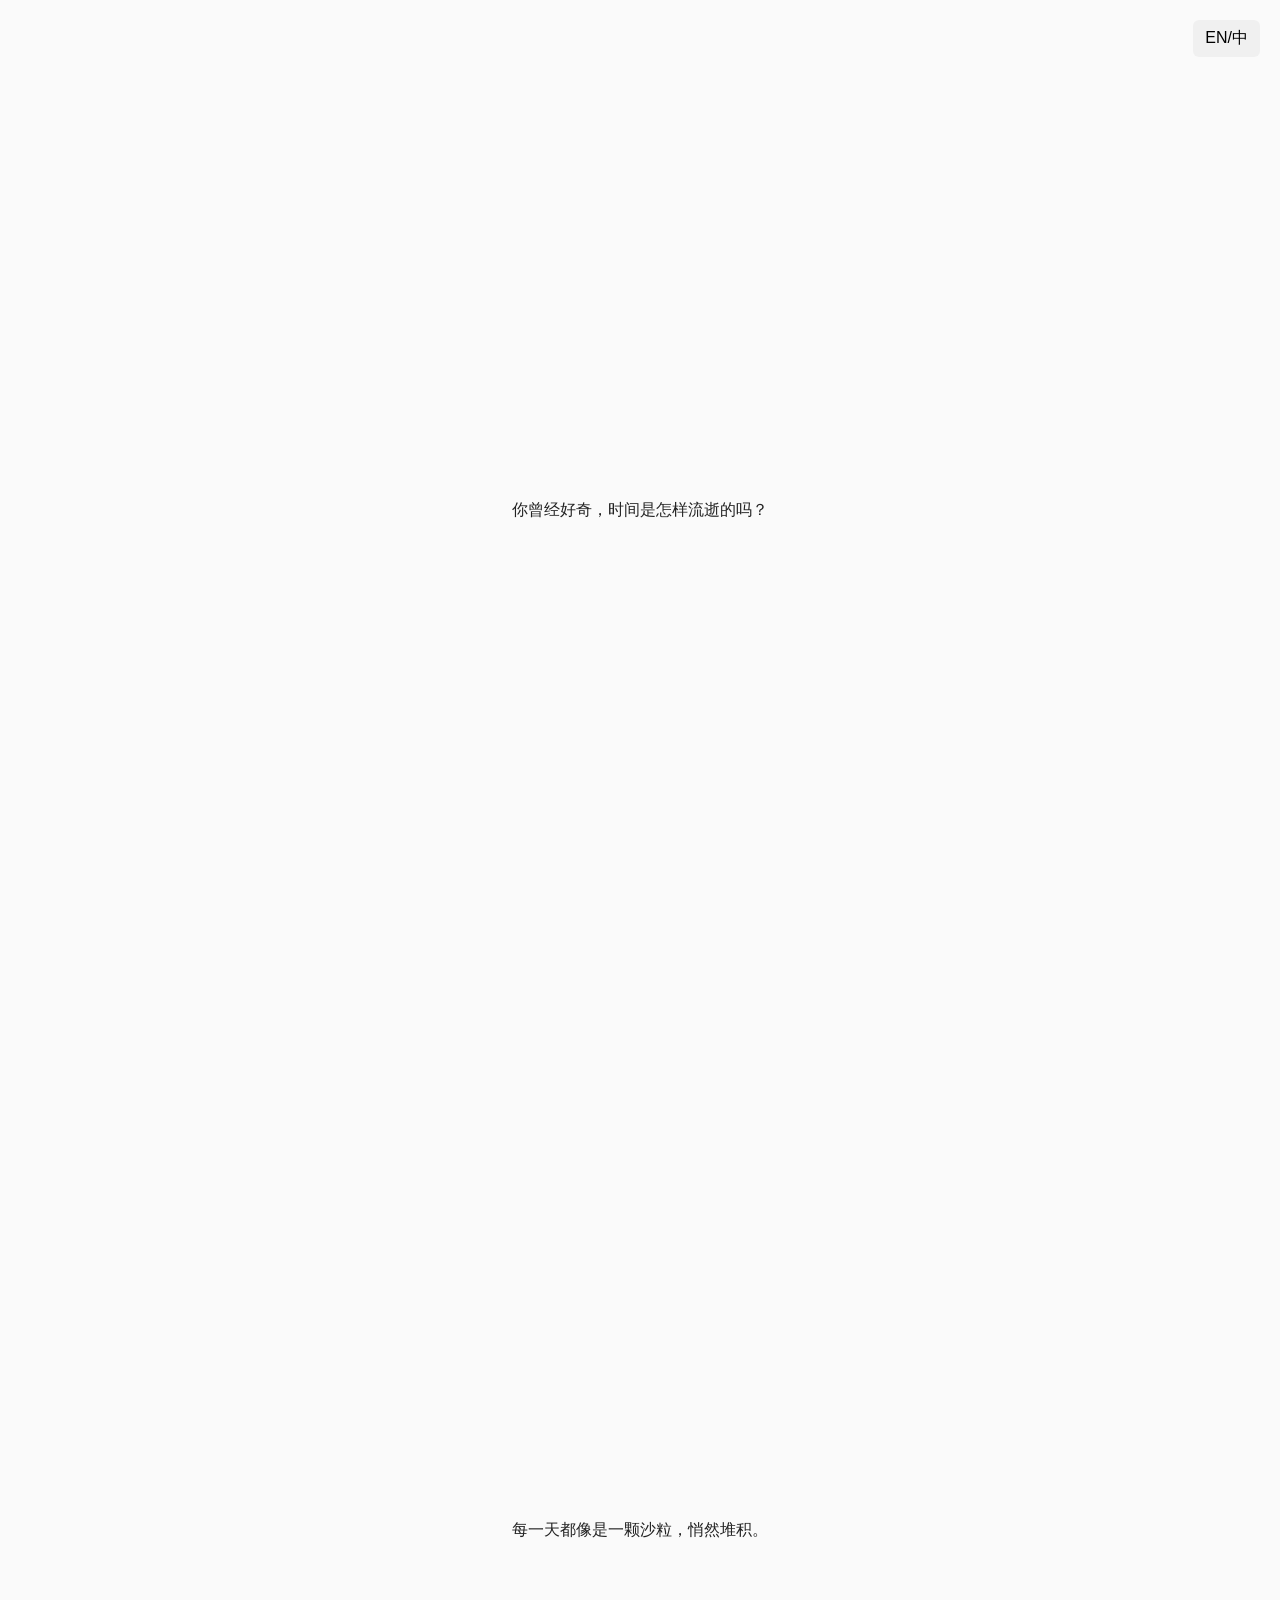
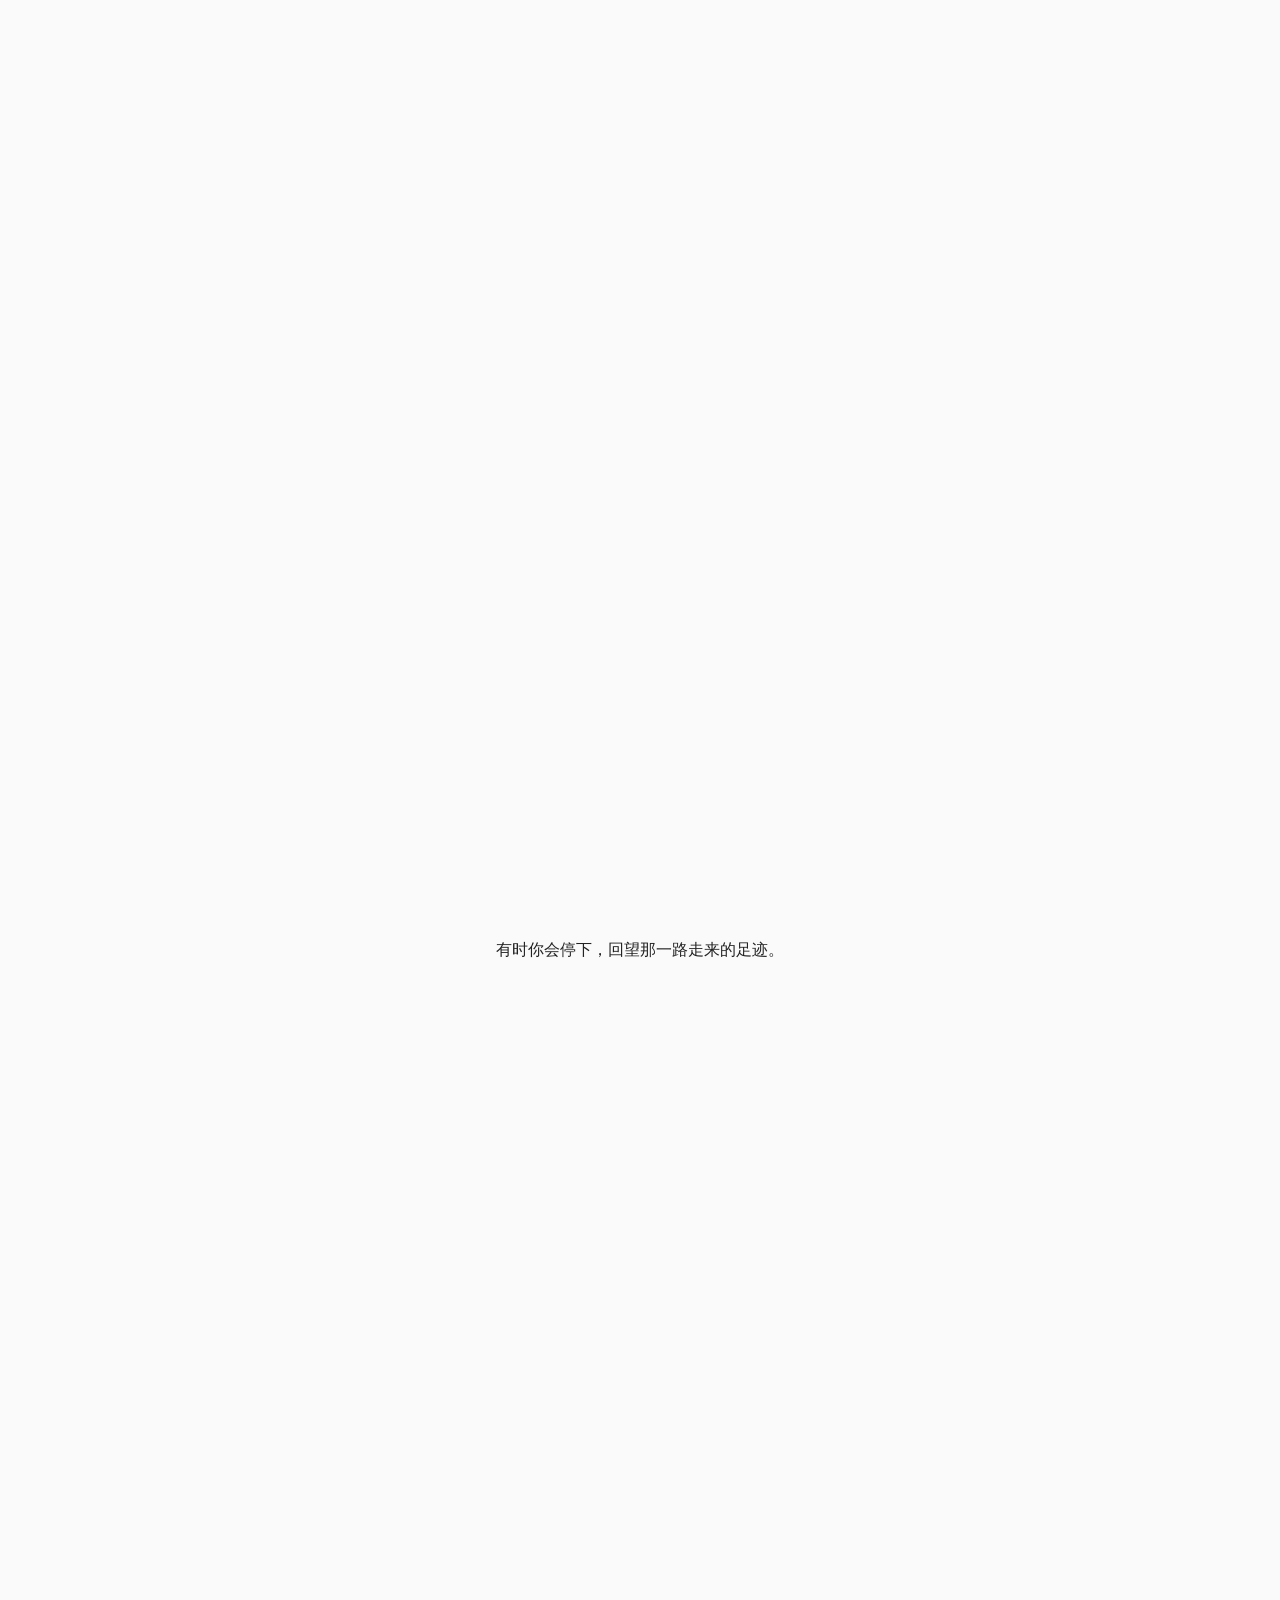
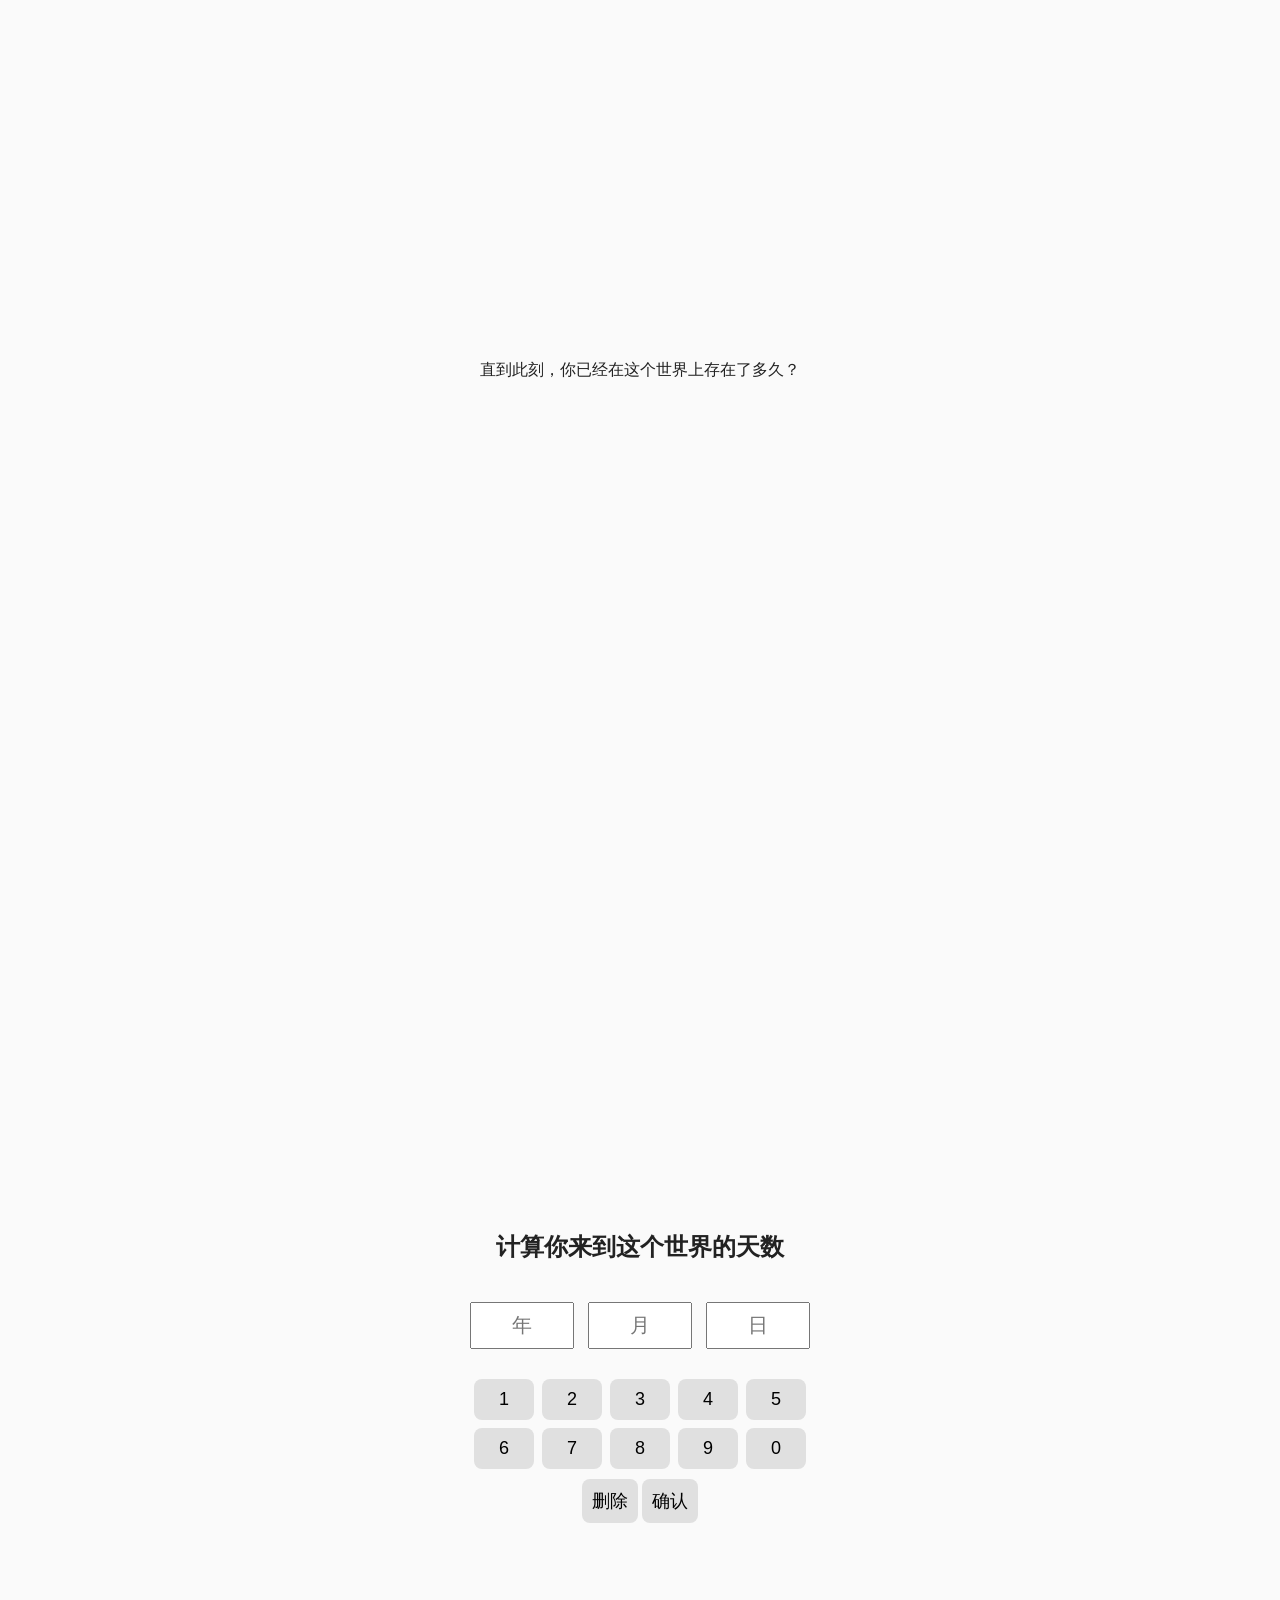
==== index.html @ 016ffc47 "Add files via upload" ====
<!DOCTYPE html>
<html lang="zh-CN">
<head>
  <meta charset="UTF-8" />
  <meta name="viewport" content="width=device-width, initial-scale=1.0" />
  <title>时间旅程</title>
  <link rel="stylesheet" href="style.css" />
</head>
<body>
    <section class="text-section" id="section1">
      你曾经好奇，时间是怎样流逝的吗？
    </section>
    <section class="text-section" id="section2">
      每一天都像是一颗沙粒，悄然堆积。
    </section>
    <section class="text-section" id="section3">
      有时你会停下，回望那一路走来的足迹。
    </section>
    <section class="text-section" id="section4">
      直到此刻，你已经在这个世界上存在了多久？
    </section>


  <!-- 天数计算器 -->
  <section class="calculator-section">
    <h2 id="calc-title">计算你来到这个世界的天数</h2>
    <div class="date-inputs">
      <input id="year" type="text" placeholder="年" readonly />
      <input id="month" type="text" placeholder="月" readonly />
      <input id="day" type="text" placeholder="日" readonly />
    </div>
    <div class="buttons">
      <div class="num-buttons">
        <button class="num">1</button>
        <button class="num">2</button>
        <button class="num">3</button>
        <button class="num">4</button>
        <button class="num">5</button>
        <button class="num">6</button>
        <button class="num">7</button>
        <button class="num">8</button>
        <button class="num">9</button>
        <button class="num">0</button>
      </div>
          <button id="delete">删除</button>
          <button id="confirm">确认</button>
        </div>
        <div id="result-container">
          <p id="result"></p>
        </div>
      </section>
  <button id="lang-switch">EN/中</button>

  <script src="script.js"></script>
</body>
</html>
---- style.css ----
body {
  font-family: "Helvetica Neue", sans-serif;
  margin: 0;
  background: #fafafa;
  color: #222;
  overflow-x: hidden;
}

section {
  min-height: 100vh;
  display: flex;
  justify-content: center;
  align-items: center;
  text-align: center;
  padding: 60px;
  flex-direction: column;
}

/* --- 滚动文字动画 --- */
.text-section {
  opacity: 0;
  transform: translateY(40px);
  transition: opacity 1.2s ease, transform 1.2s ease;
}

.text-section.visible {
  opacity: 1;
  transform: translateY(0);
}

/* --- 计算器样式 --- */
.calculator-section {
  flex-direction: column;
  gap: 20px;
  transition: opacity 1s ease, transform 1s ease;
}

.date-inputs input {
  width: 80px;
  text-align: center;
  font-size: 20px;
  padding: 10px;
  margin: 0 5px;
}

.num-buttons {
  display: grid;
  grid-template-columns: repeat(5, 60px);
  gap: 8px;
  justify-content: center;
  margin: 10px 0;
}

button {
  padding: 10px;
  font-size: 18px;
  border: none;
  border-radius: 8px;
  background-color: #e0e0e0;
  cursor: pointer;
  transition: background 0.2s, transform 0.2s;
}

button:hover {
  background-color: #ccc;
  transform: scale(1.05);
}

/* --- 结果显示 --- */
#result-container {
  opacity: 0;
  transition: opacity 1.2s ease;
}

#result {
  margin-top: 20px;
  font-size: 26px;
  color: #333;
}

/* --- 淡出动画 --- */
.fade-out {
  opacity: 0;
  transform: scale(0.95);
  transition: opacity 0.8s ease, transform 0.8s ease;
}

#lang-switch {
  position: fixed;
  top: 20px;
  right: 20px;
  padding: 8px 12px;
  font-size: 16px;
  cursor: pointer;
  border-radius: 6px;
  border: none;
  background-color: #f0f0f0;
}
#lang-switch:hover {
  background-color: #ddd;
}
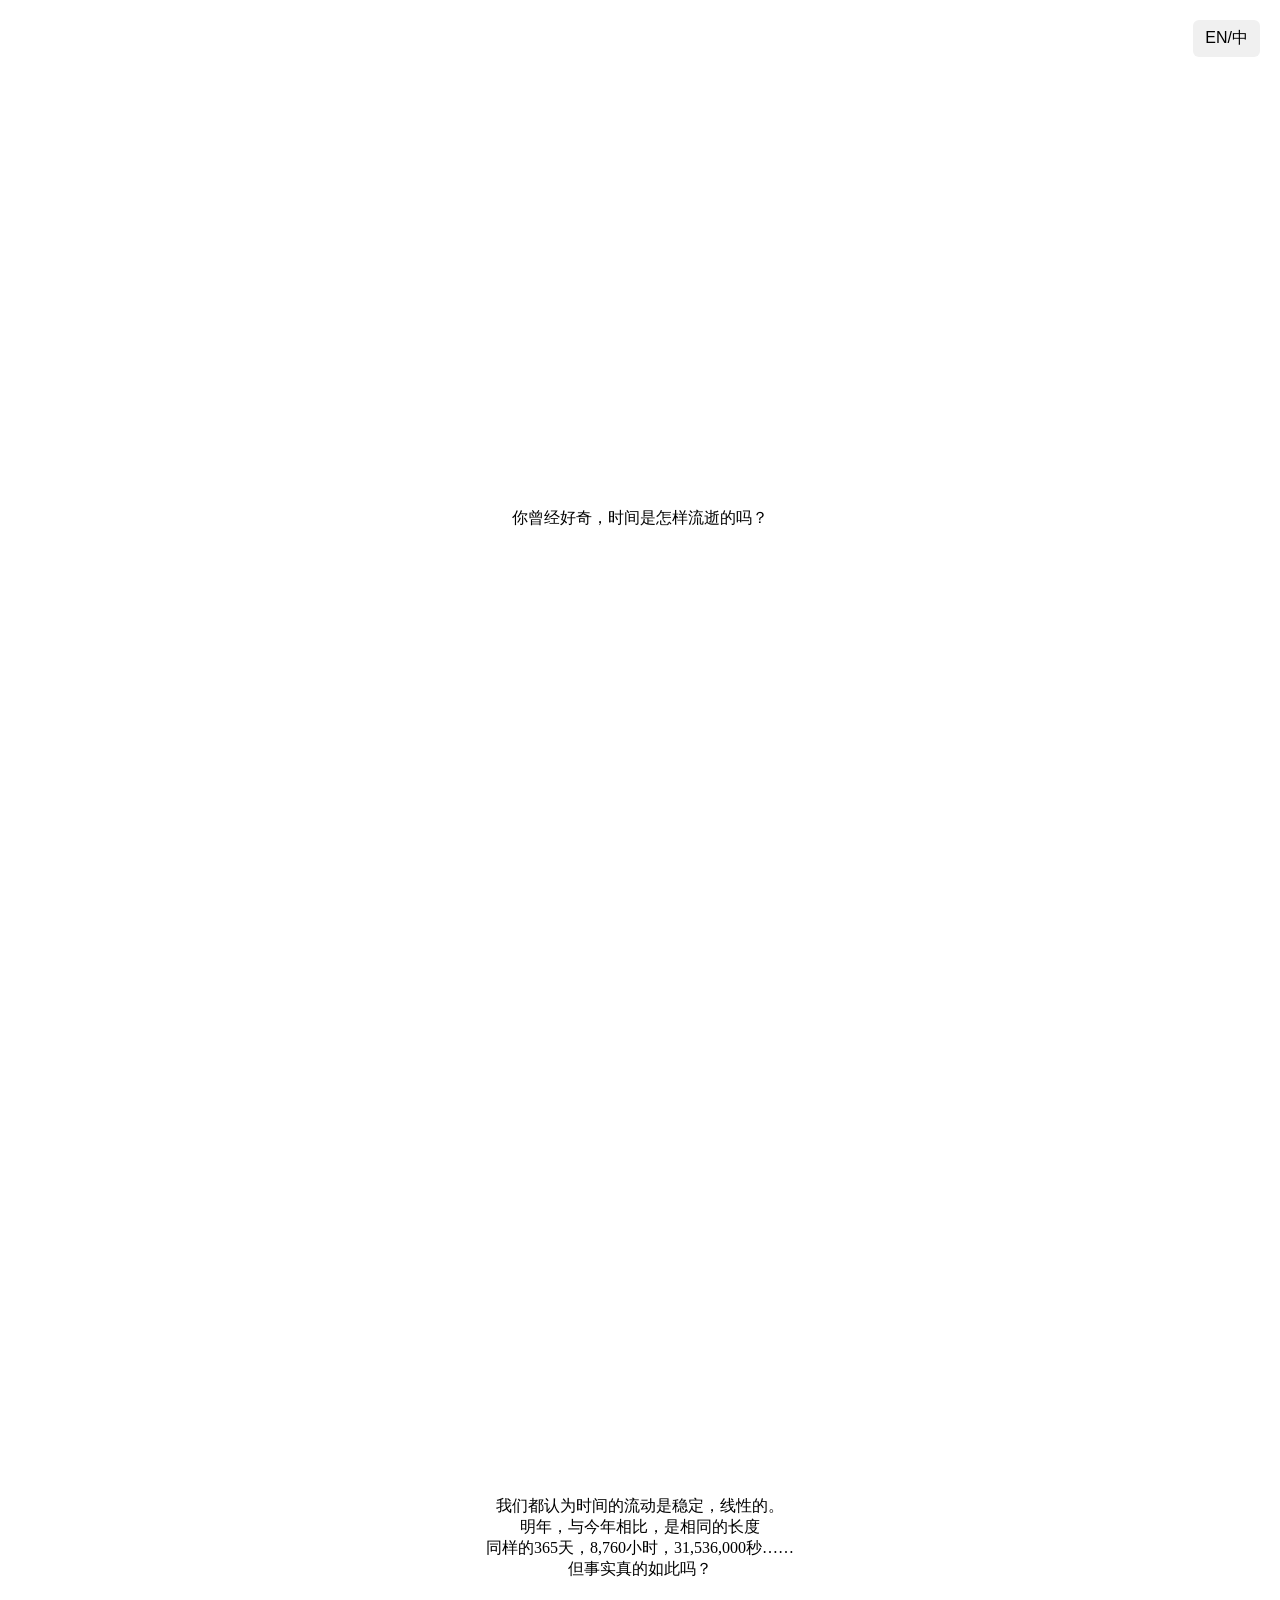
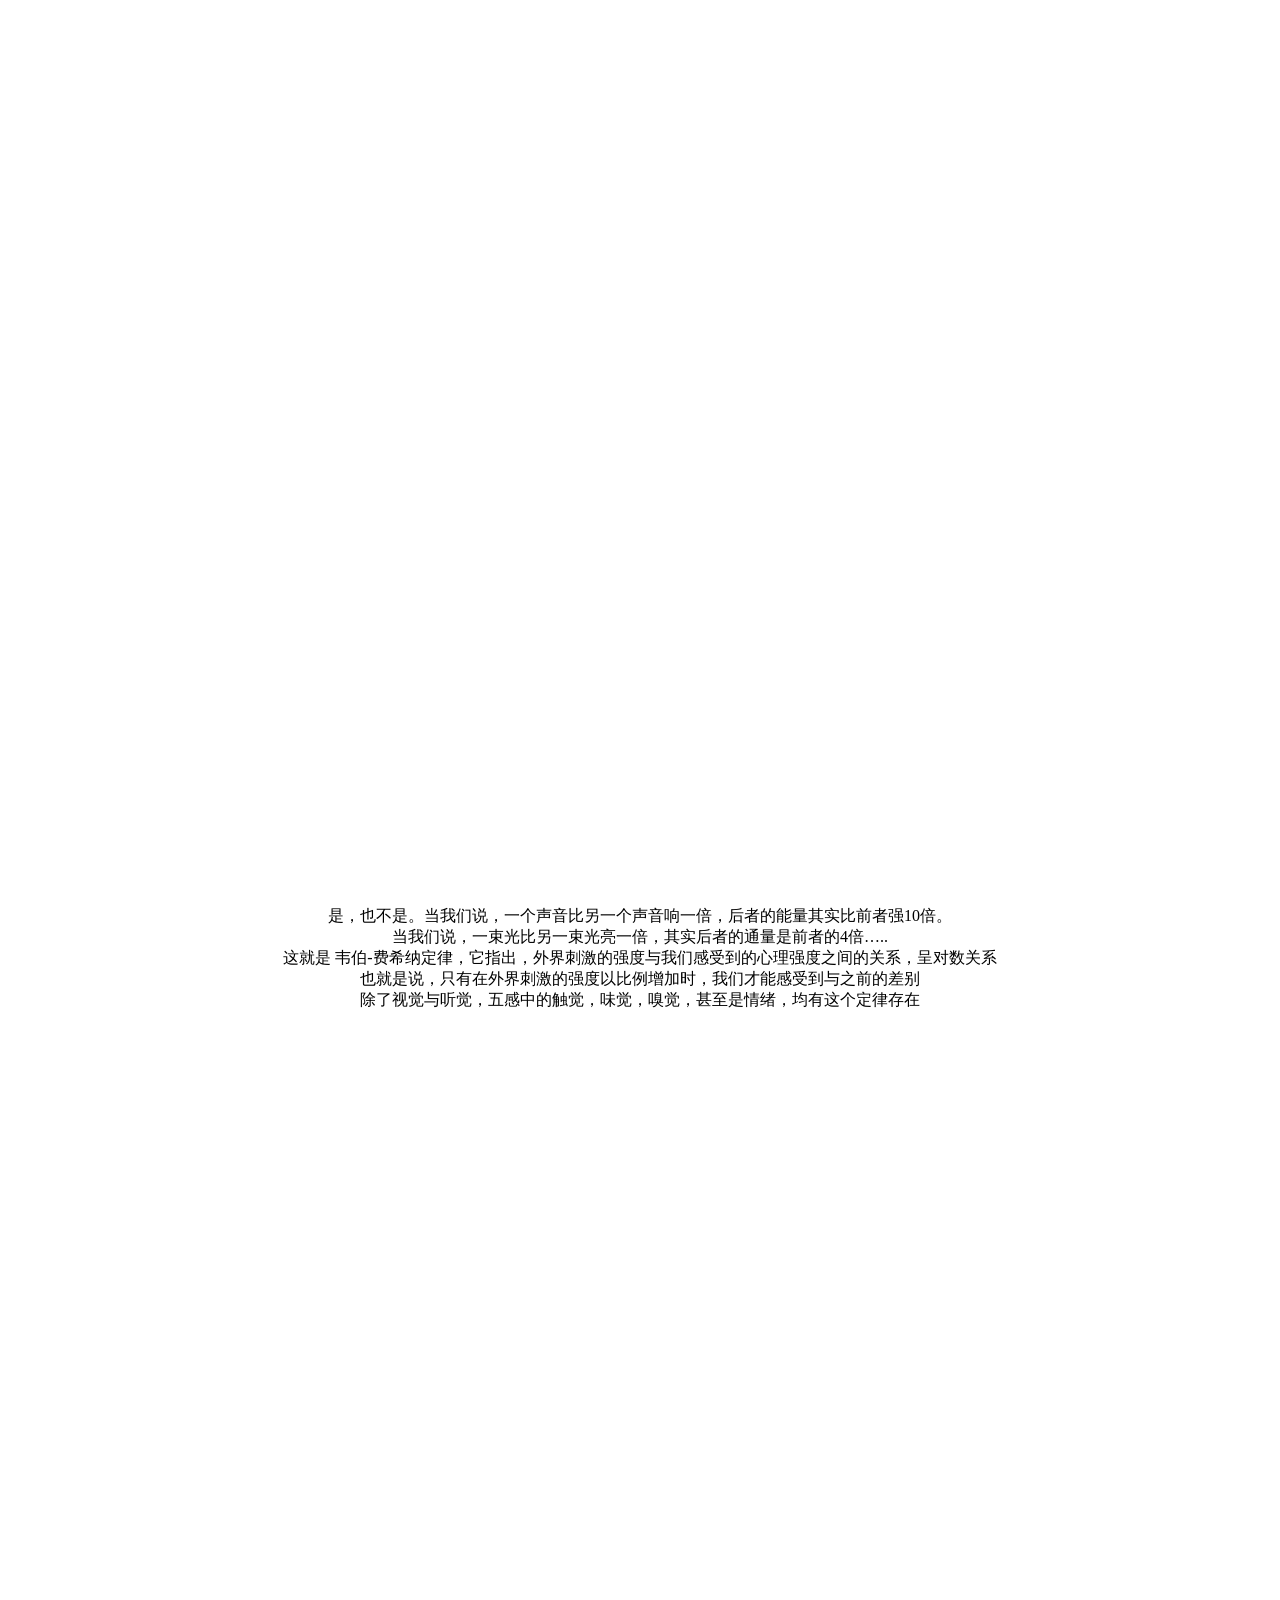
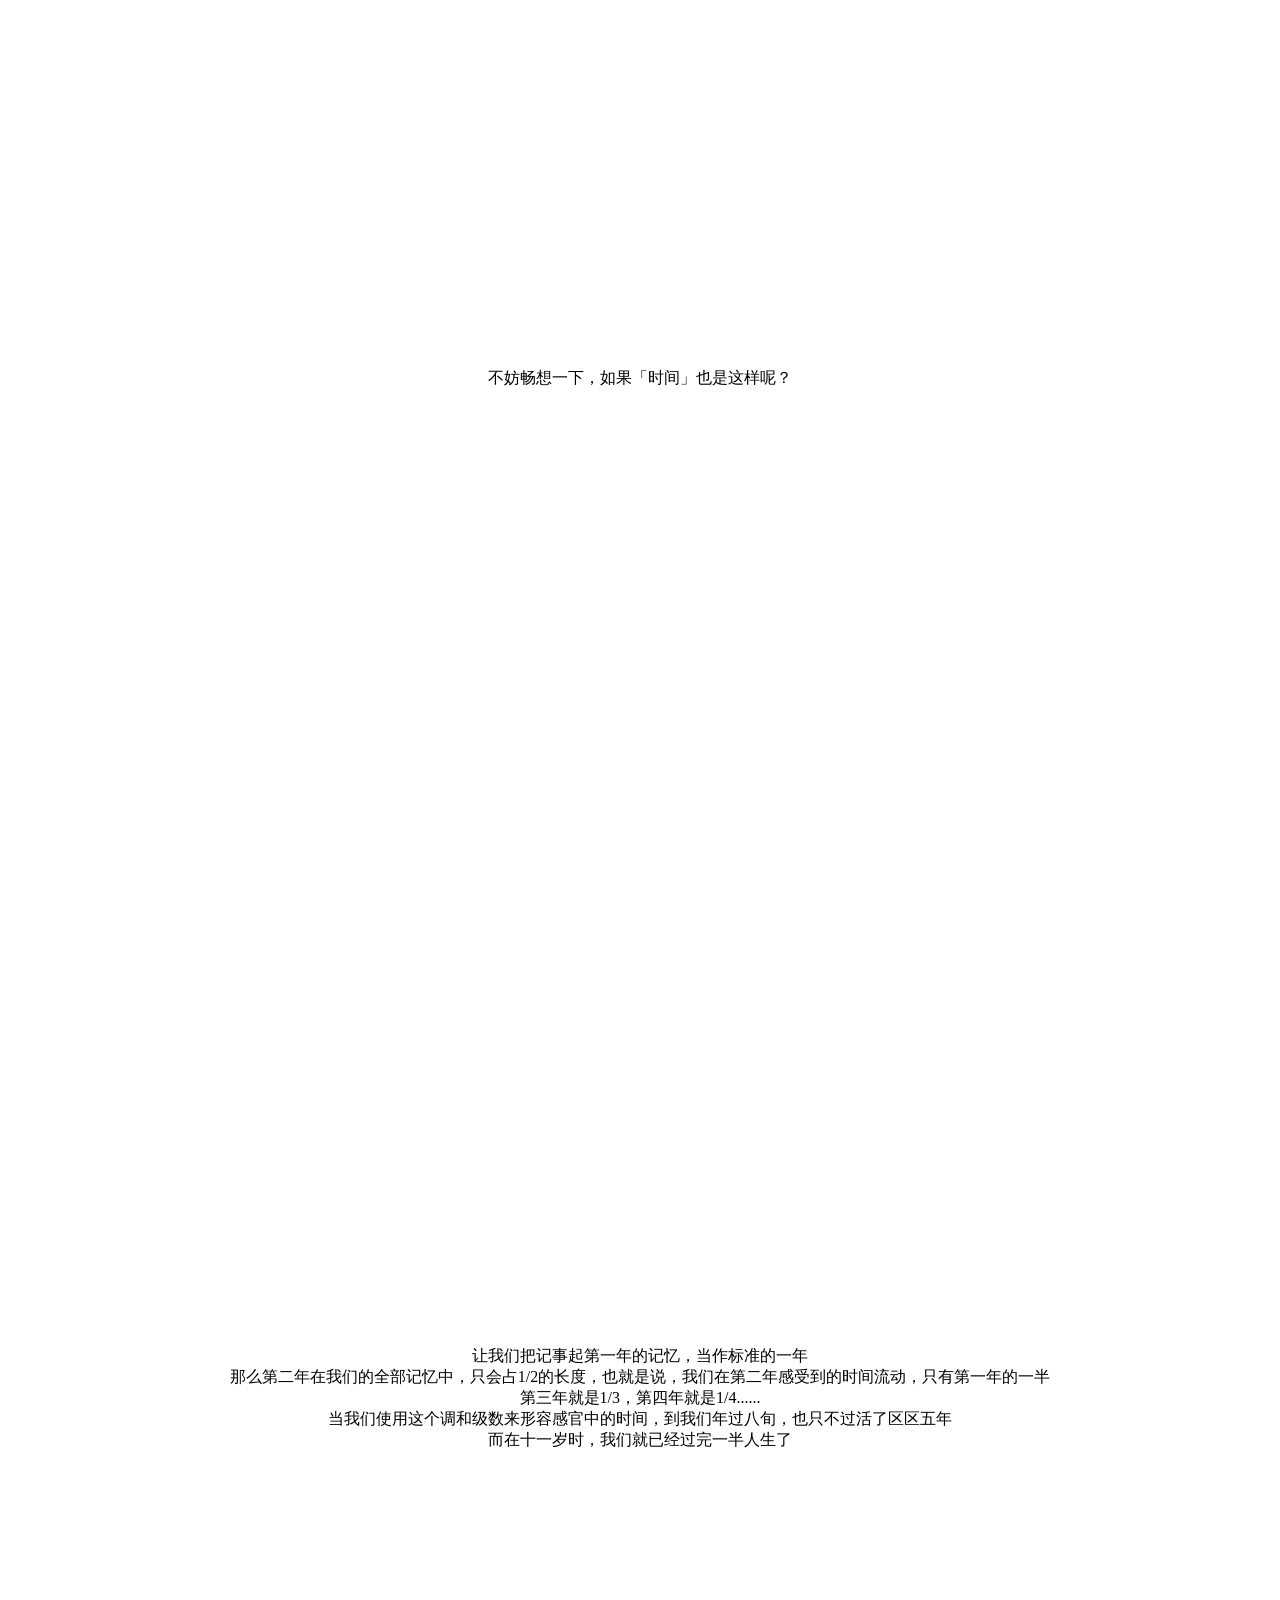
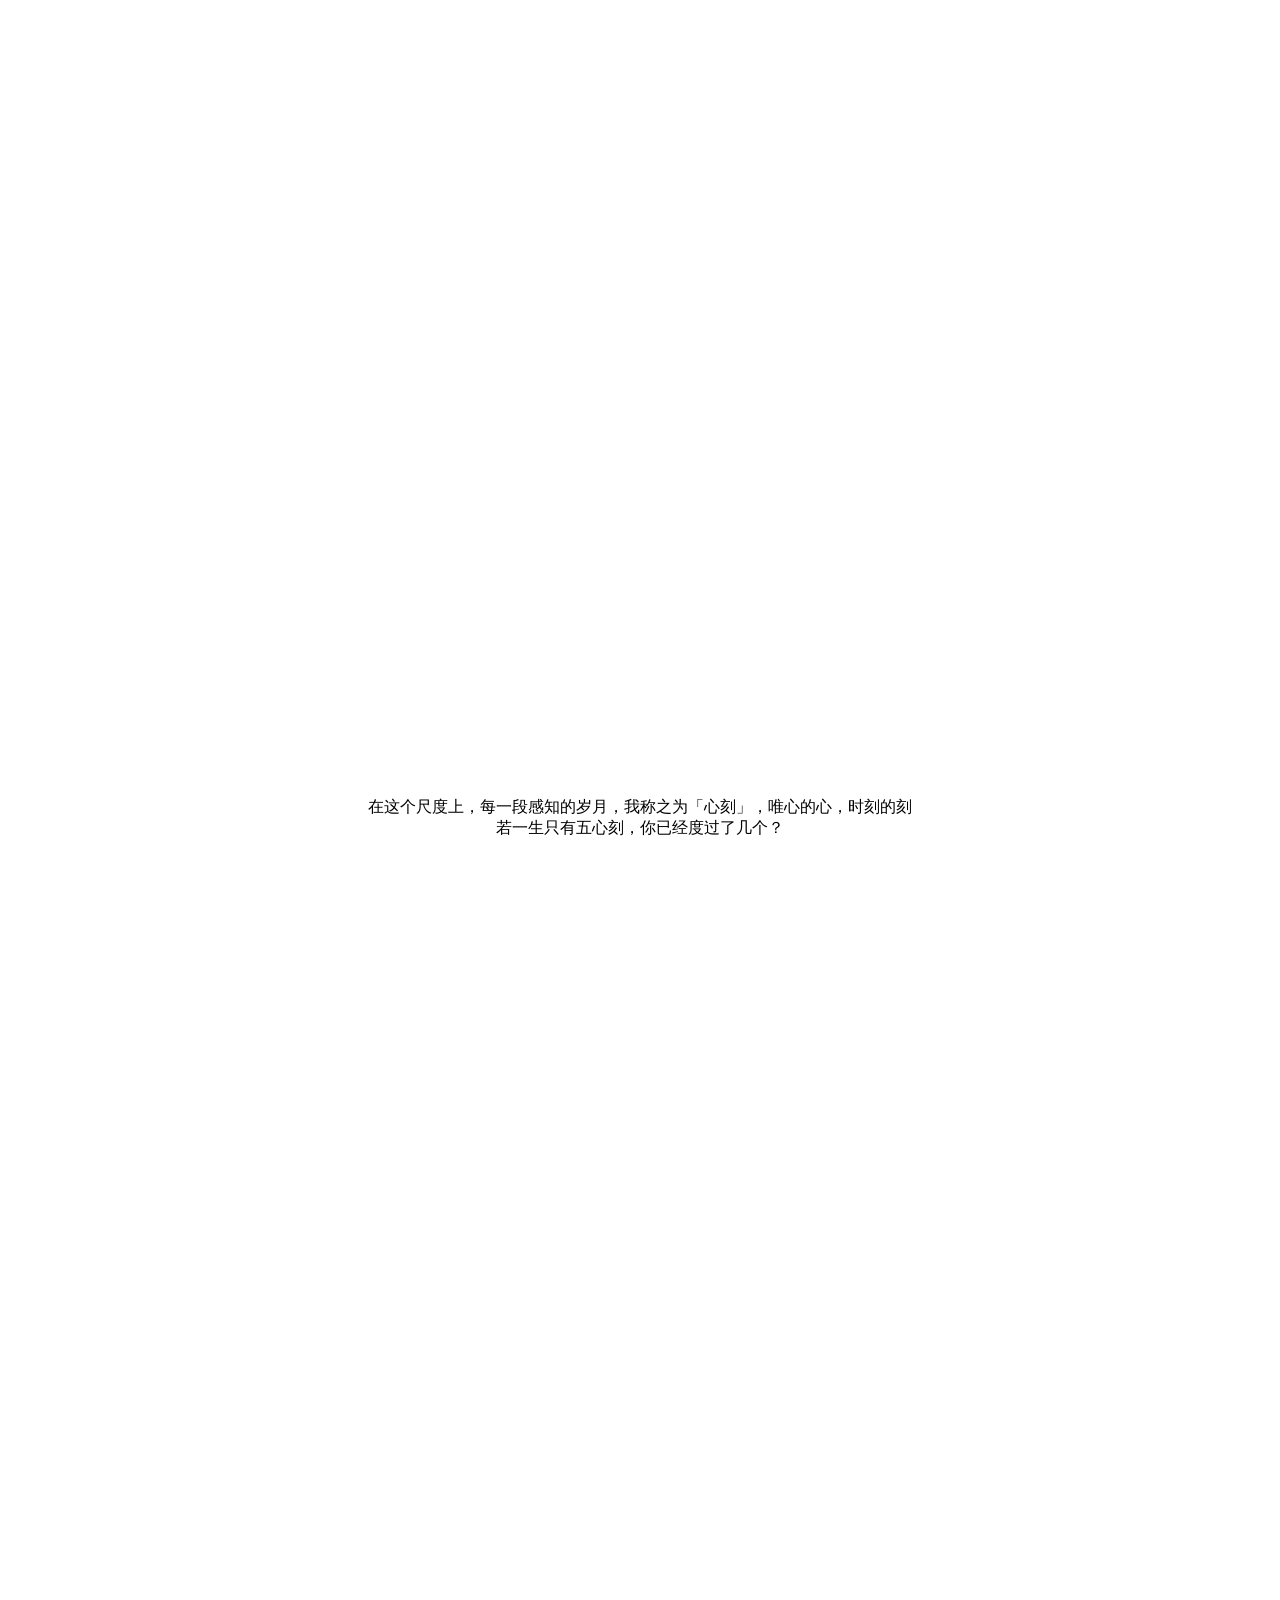
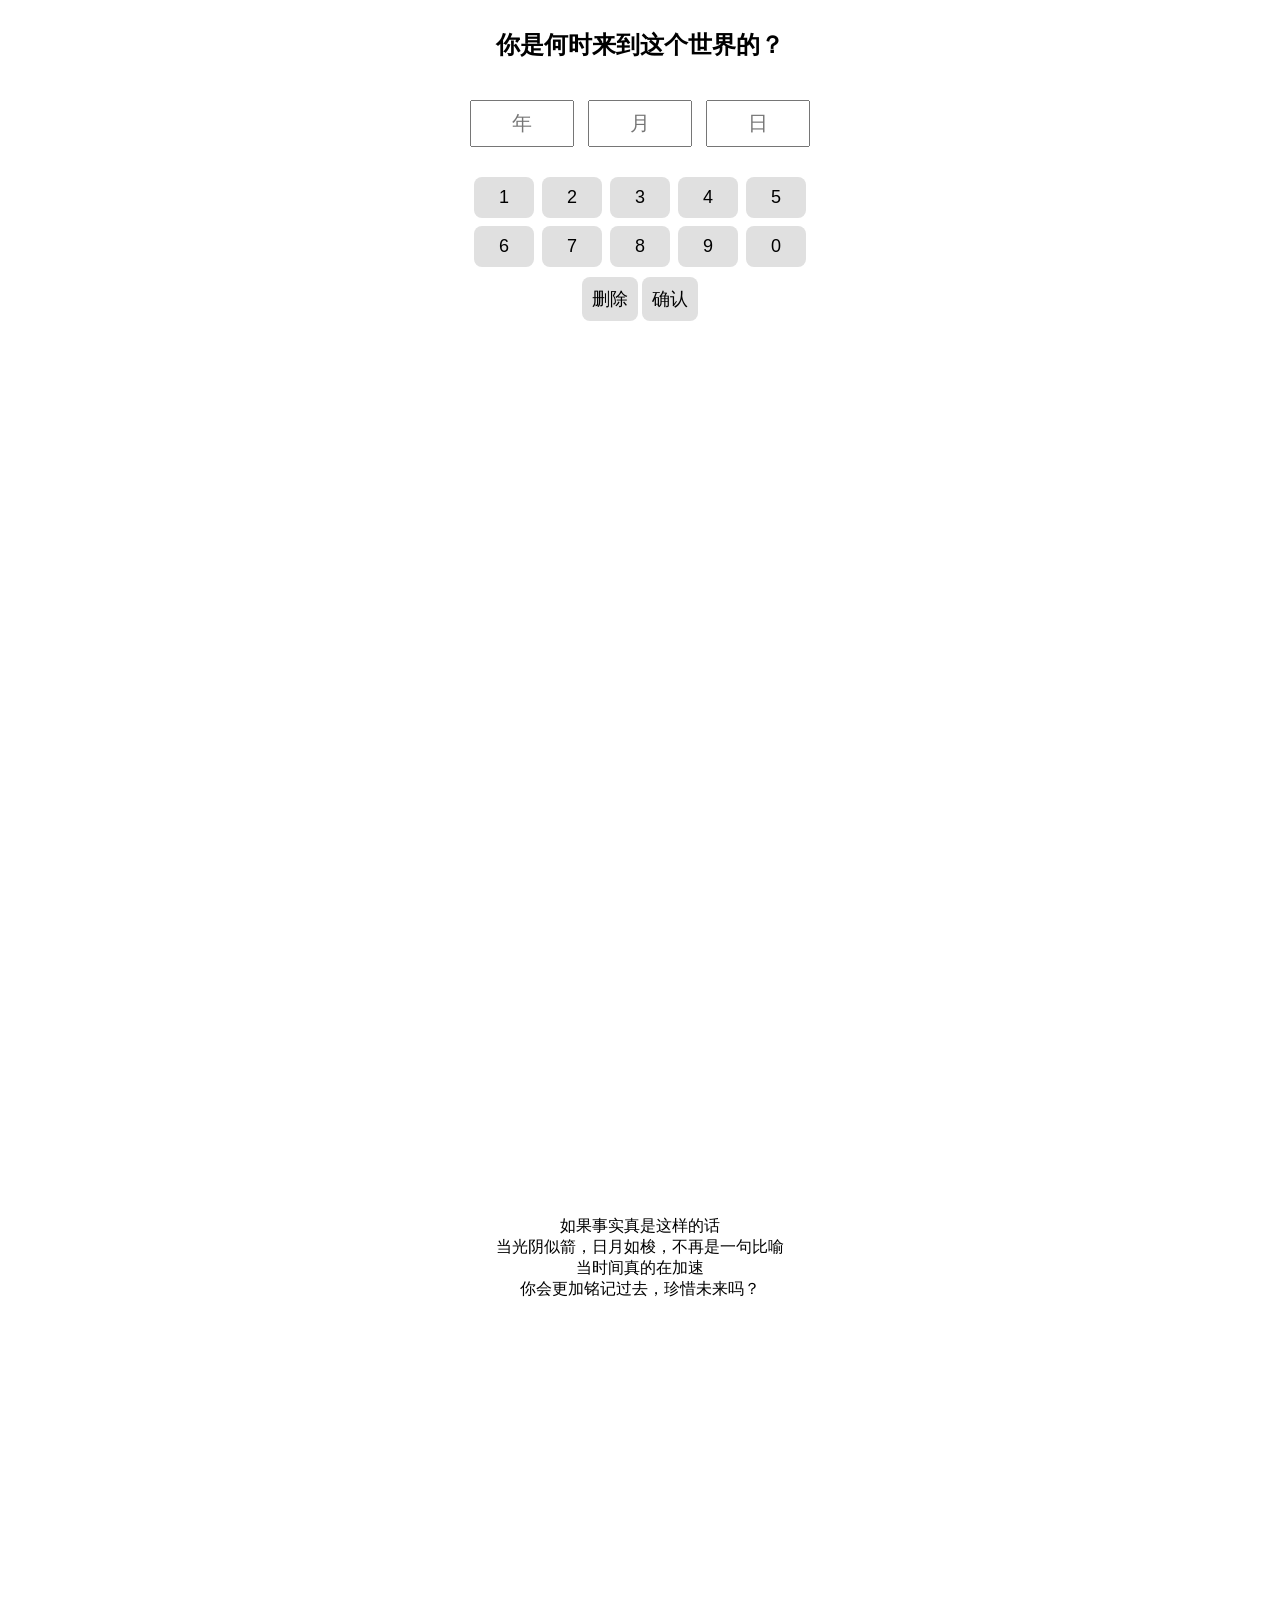
==== commit 79932222: "Add files via upload" ====
--- a/index.html
+++ b/index.html
@@ -11,19 +11,27 @@
       你曾经好奇，时间是怎样流逝的吗？
     </section>
     <section class="text-section" id="section2">
-      每一天都像是一颗沙粒，悄然堆积。
+        我们都认为时间的流动是稳定，线性的。
+        <br>明年，与今年相比，是相同的长度
+        <br>同样的365天，8,760小时，31,536,000秒……
+        <br>但事实真的如此吗？
     </section>
     <section class="text-section" id="section3">
-      有时你会停下，回望那一路走来的足迹。
+        是，也不是。当我们说，一个声音比另一个声音响一倍，后者的能量其实比前者强10倍。<br>当我们说，一束光比另一束光亮一倍，其实后者的通量是前者的4倍…..<br>这就是 韦伯-费希纳定律，它指出，外界刺激的强度与我们感受到的心理强度之间的关系，呈对数关系<br>也就是说，只有在外界刺激的强度以比例增加时，我们才能感受到与之前的差别<br>除了视觉与听觉，五感中的触觉，味觉，嗅觉，甚至是情绪，均有这个定律存在
     </section>
     <section class="text-section" id="section4">
-      直到此刻，你已经在这个世界上存在了多久？
+        不妨畅想一下，如果「时间」也是这样呢？
     </section>
-
+    <section class="text-section" id="section5">
+        让我们把记事起第一年的记忆，当作标准的一年<br>那么第二年在我们的全部记忆中，只会占1/2的长度，也就是说，我们在第二年感受到的时间流动，只有第一年的一半<br>第三年就是1/3，第四年就是1/4......<br>当我们使用这个调和级数来形容感官中的时间，到我们年过八旬，也只不过活了区区五年<br>而在十一岁时，我们就已经过完一半人生了
+    </section>
+    <section class="text-section" id="section6">
+        在这个尺度上，每一段感知的岁月，我称之为「心刻」，唯心的心，时刻的刻<br>若一生只有五心刻，你已经度过了几个？
+    </section>
 
   <!-- 天数计算器 -->
   <section class="calculator-section">
-    <h2 id="calc-title">计算你来到这个世界的天数</h2>
+    <h2 id="calc-title">你是何时来到这个世界的？</h2>
     <div class="date-inputs">
       <input id="year" type="text" placeholder="年" readonly />
       <input id="month" type="text" placeholder="月" readonly />
@@ -48,7 +56,14 @@
         <div id="result-container">
           <p id="result"></p>
         </div>
+        <div id="result-container">
+          <p id="result"></p>
+          <p id="scroll-hint" class="hidden">继续往下滑动，探索更多...</p>
+        </div>
       </section>
+  <section class="text-section" id="section7">
+      如果事实真是这样的话<br>当光阴似箭，日月如梭，不再是一句比喻<br>当时间真的在加速<br>你会更加铭记过去，珍惜未来吗？
+  </section>
   <button id="lang-switch">EN/中</button>
 
   <script src="script.js"></script>
--- a/style.css
+++ b/style.css
@@ -1,3 +1,8 @@
+#my-text {
+  white-space: pre;
+}
+white-space: pre;
+
 body {
   font-family: "Helvetica Neue", sans-serif;
   margin: 0;
@@ -99,3 +104,41 @@
 #lang-switch:hover {
   background-color: #ddd;
 }
+
+
+body.dark-bg {
+  background-color: #000;
+  transition: background-color 2s ease;
+}
+
+/* 结果数字样式 */
+#result {
+  color: #333; /* 初始颜色 */
+  font-size: 32px;
+  font-weight: bold;
+  transition: color 2s ease;
+}
+
+/* 数字变白（只影响数字部分，可以用 span 包裹数字） */
+#result span.number {
+  color: #333;
+  transition: color 2s ease;
+}
+#result.dark span.number {
+  color: #fff;
+}
+
+#scroll-hint {
+  opacity: 0;
+  transform: translateY(20px);
+  transition: opacity 1.2s ease, transform 1.2s ease;
+  font-size: 18px;
+  color: #666;
+  margin-top: 20px;
+  text-align: center;
+}
+
+#scroll-hint.visible {
+  opacity: 1;
+  transform: translateY(0);
+}
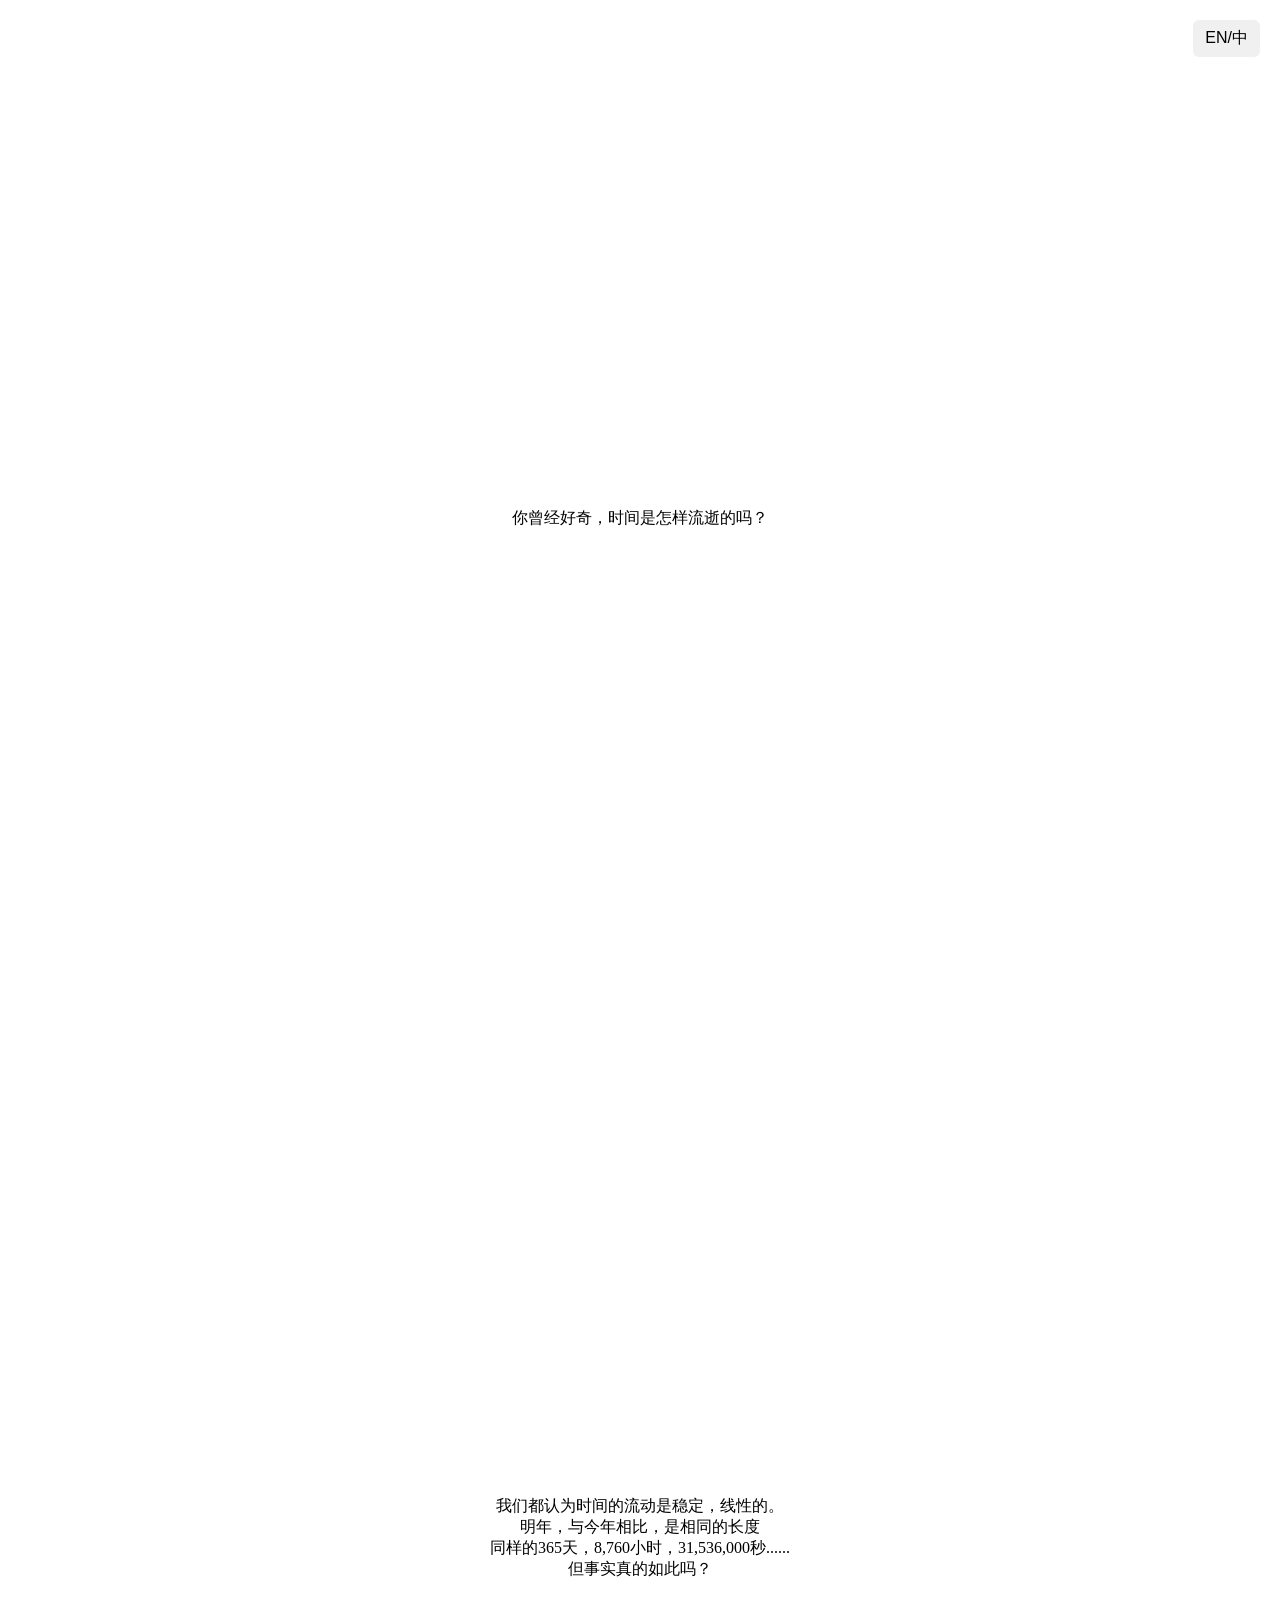
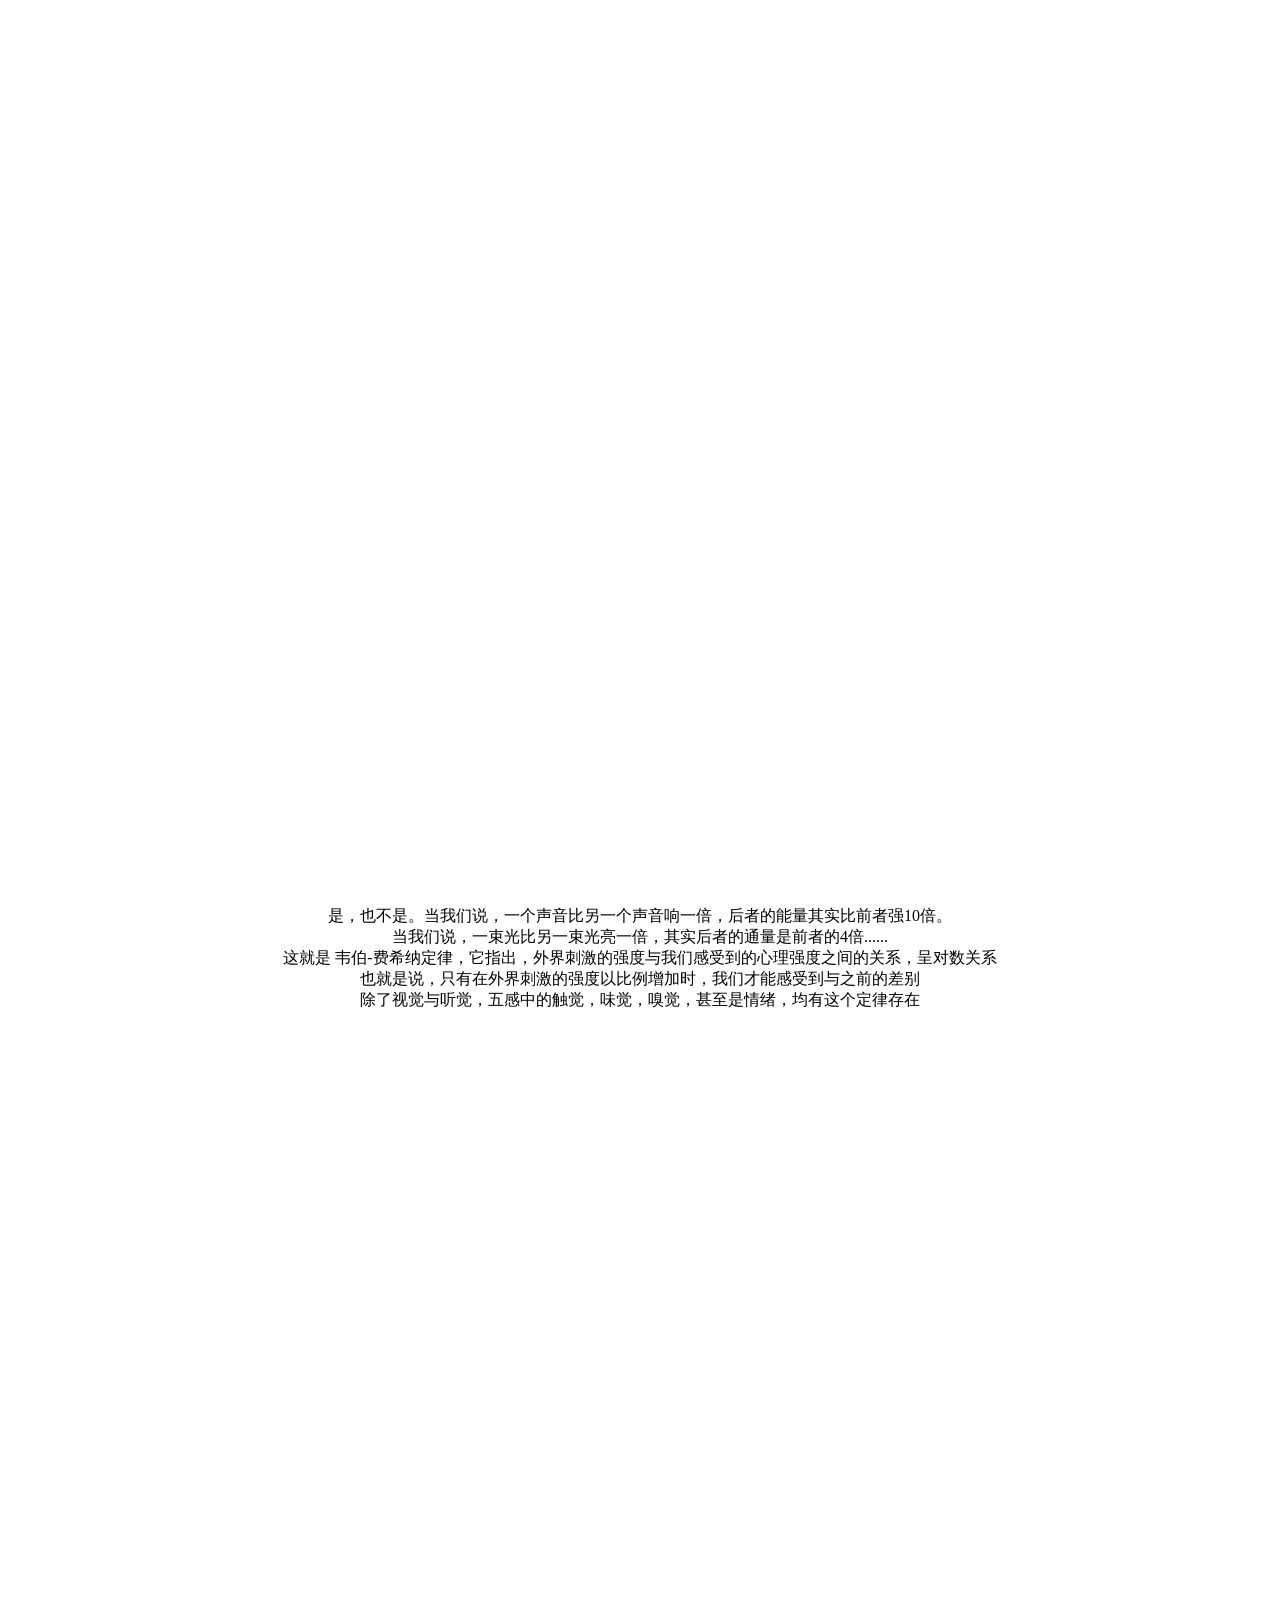
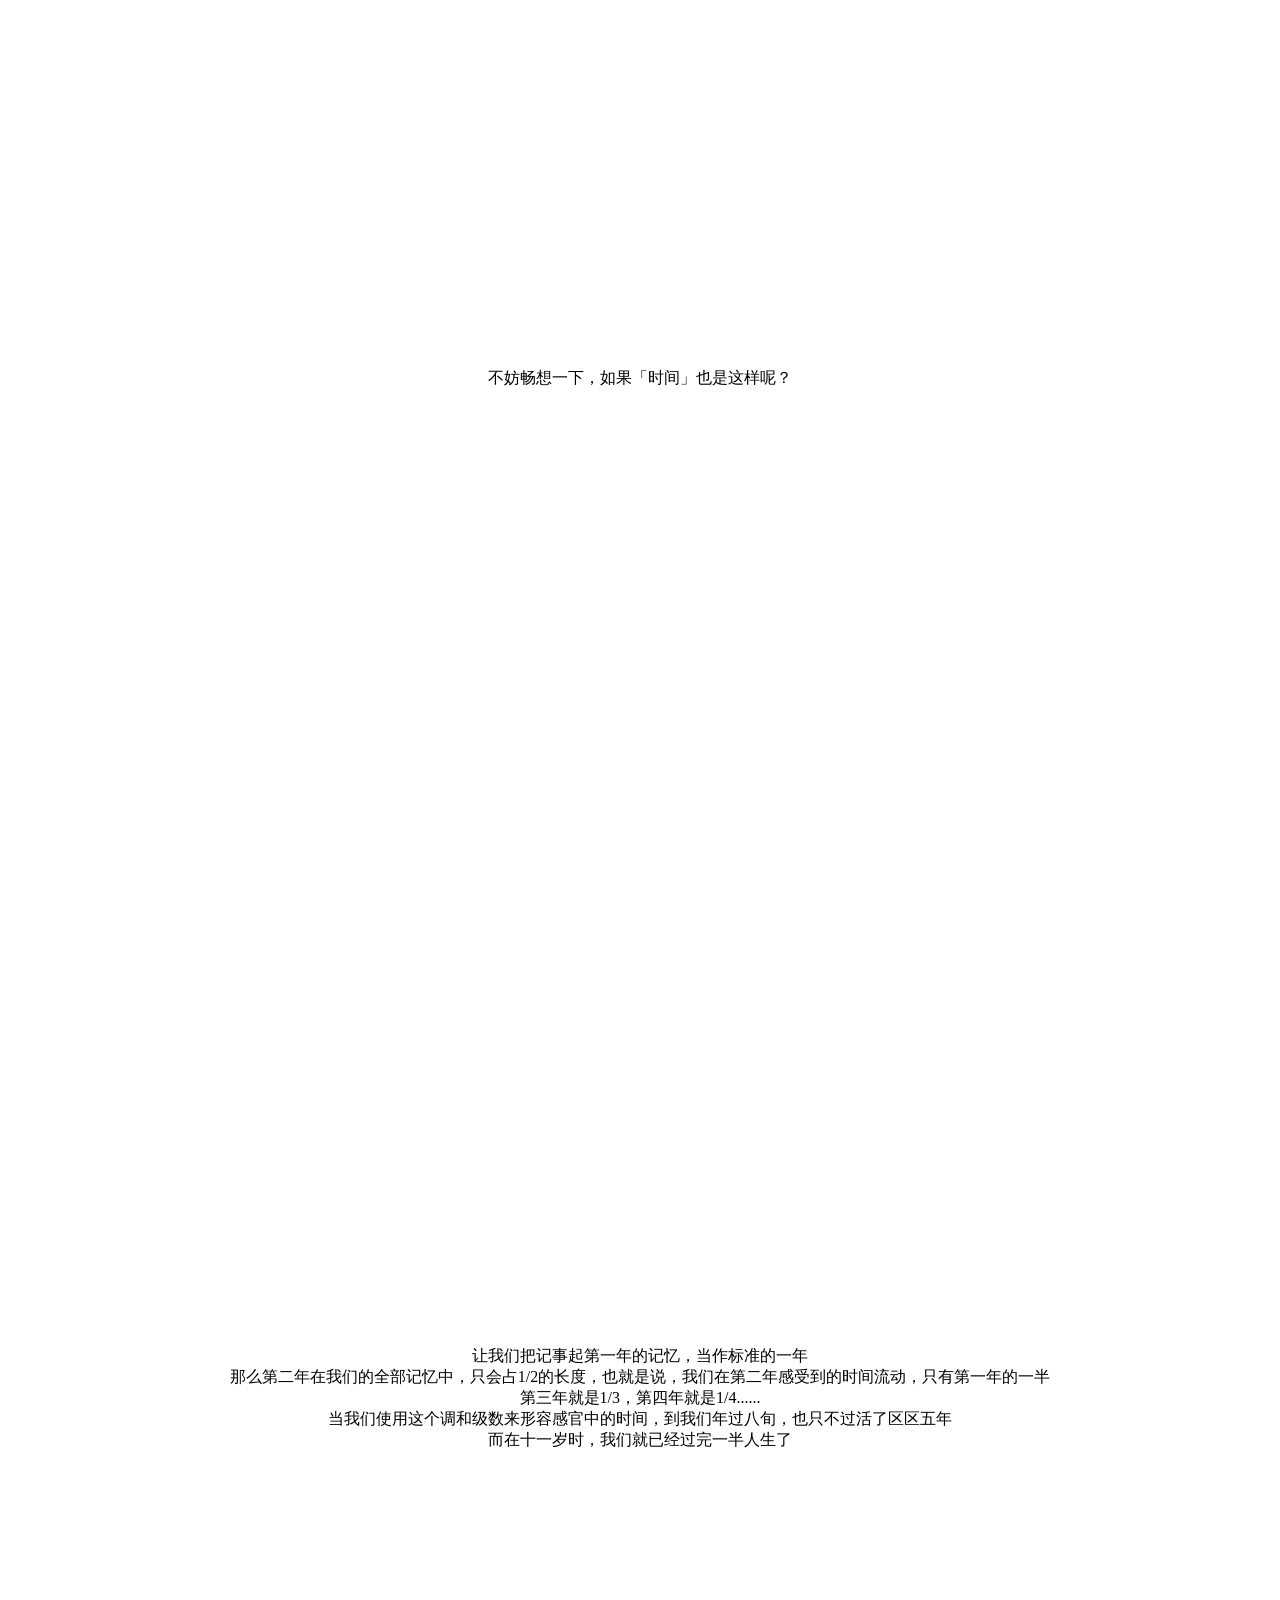
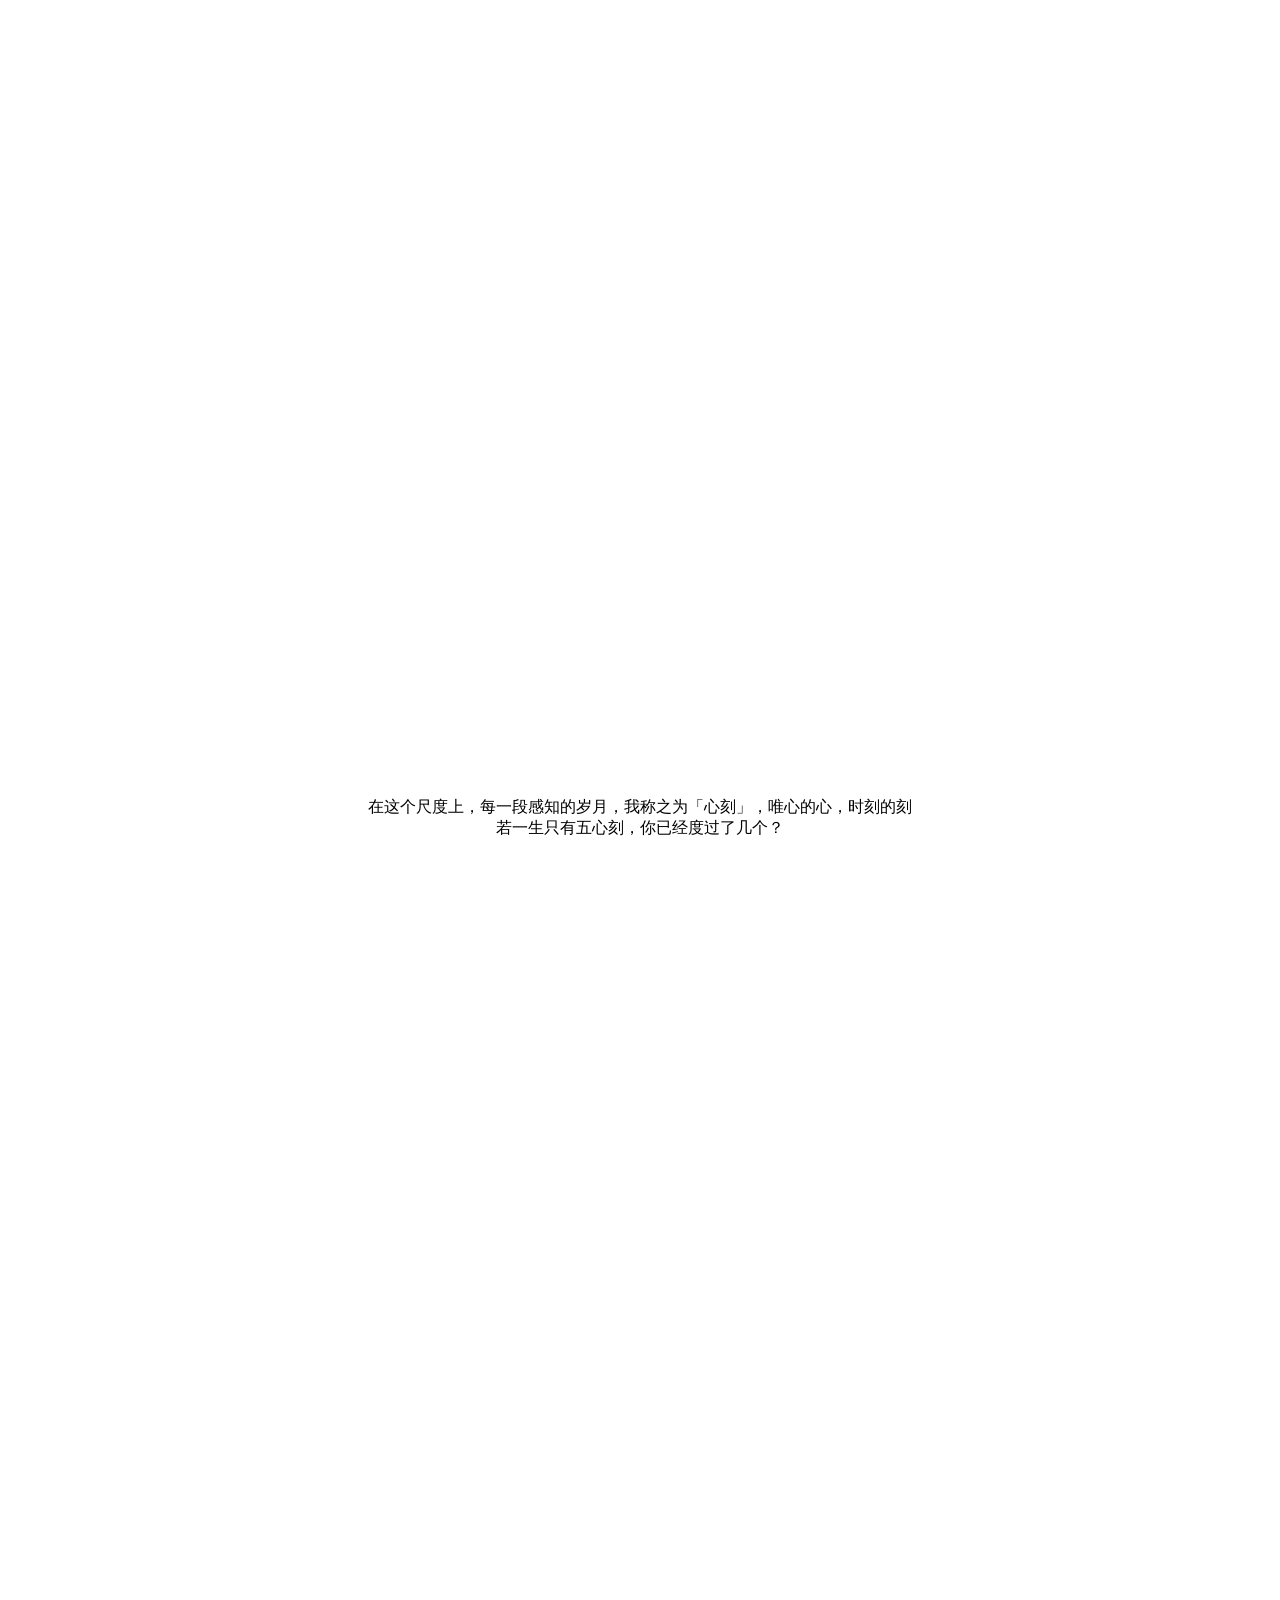
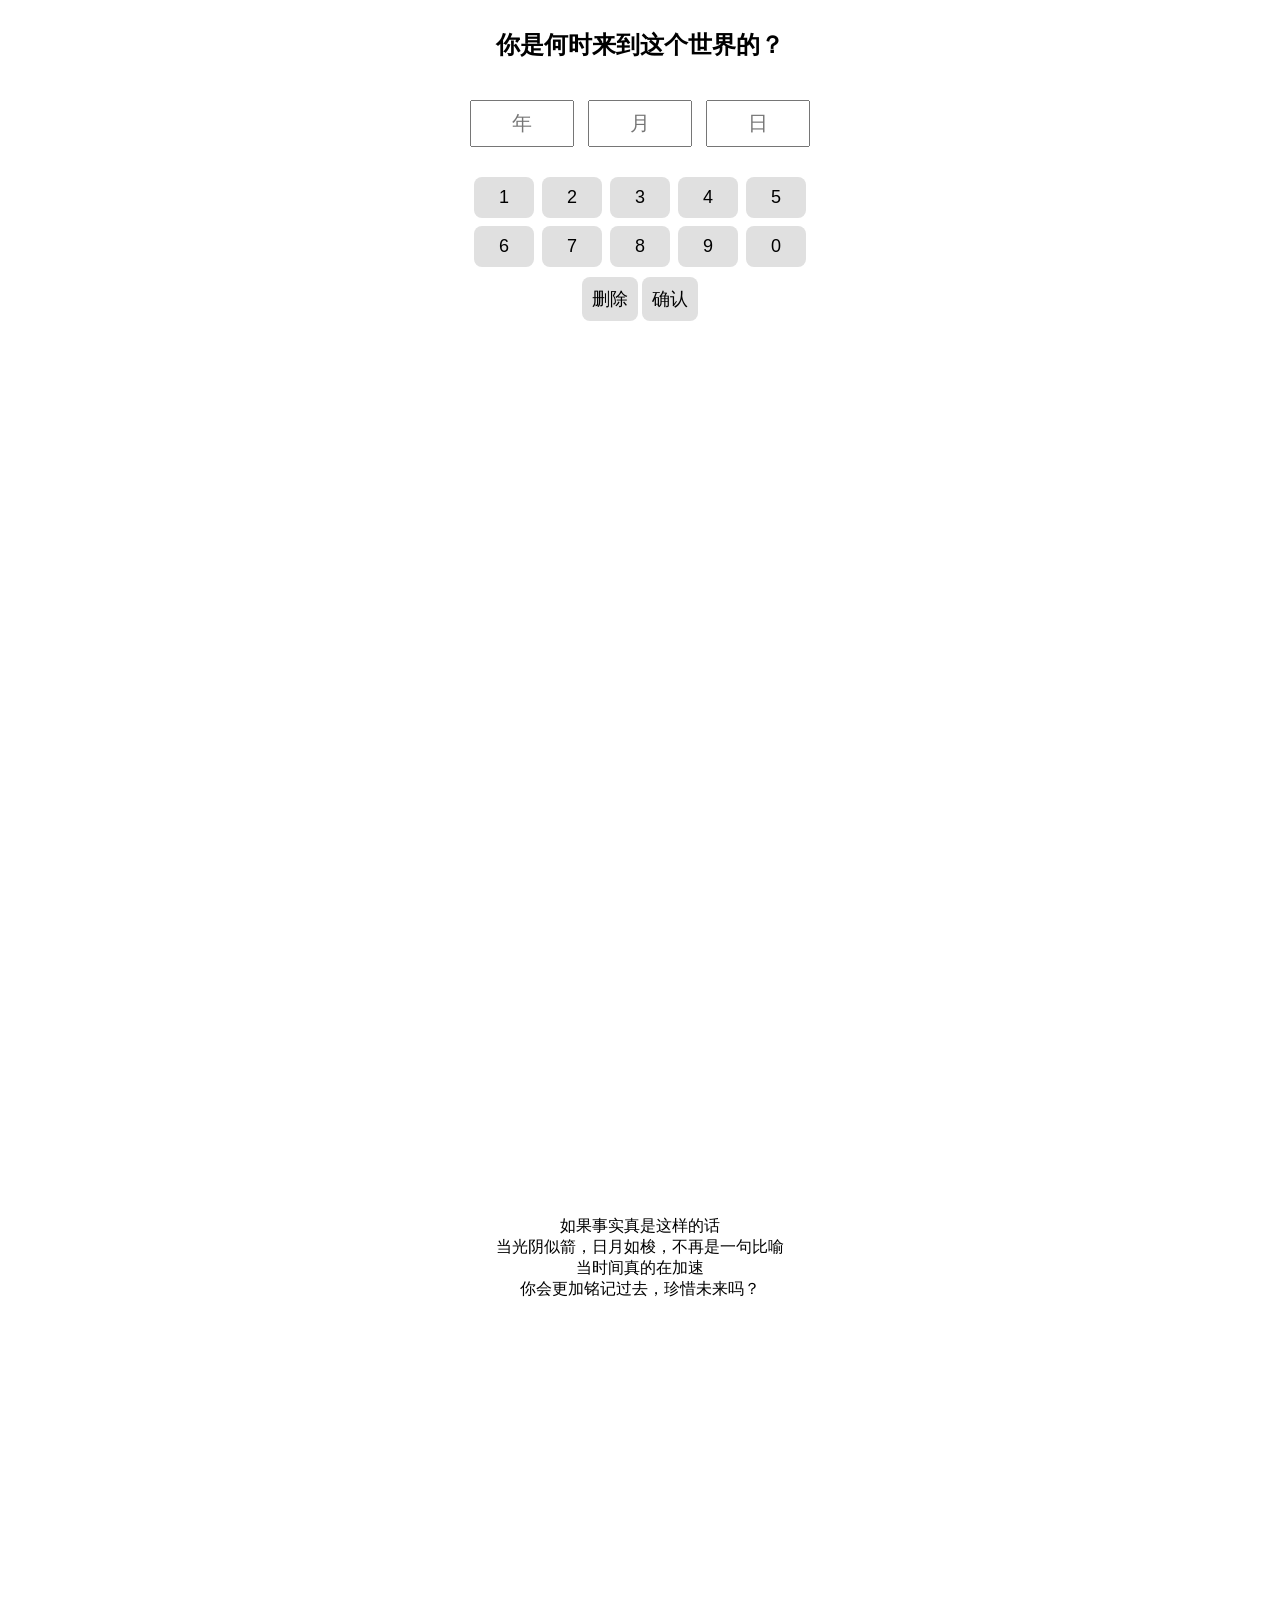
==== commit 7518d600: "Add files via upload" ====
--- a/index.html
+++ b/index.html
@@ -3,7 +3,7 @@
 <head>
   <meta charset="UTF-8" />
   <meta name="viewport" content="width=device-width, initial-scale=1.0" />
-  <title>时间旅程</title>
+  <title>心刻</title>
   <link rel="stylesheet" href="style.css" />
 </head>
 <body>
@@ -13,11 +13,11 @@
     <section class="text-section" id="section2">
         我们都认为时间的流动是稳定，线性的。
         <br>明年，与今年相比，是相同的长度
-        <br>同样的365天，8,760小时，31,536,000秒……
+        <br>同样的365天，8,760小时，31,536,000秒......
         <br>但事实真的如此吗？
     </section>
     <section class="text-section" id="section3">
-        是，也不是。当我们说，一个声音比另一个声音响一倍，后者的能量其实比前者强10倍。<br>当我们说，一束光比另一束光亮一倍，其实后者的通量是前者的4倍…..<br>这就是 韦伯-费希纳定律，它指出，外界刺激的强度与我们感受到的心理强度之间的关系，呈对数关系<br>也就是说，只有在外界刺激的强度以比例增加时，我们才能感受到与之前的差别<br>除了视觉与听觉，五感中的触觉，味觉，嗅觉，甚至是情绪，均有这个定律存在
+        是，也不是。当我们说，一个声音比另一个声音响一倍，后者的能量其实比前者强10倍。<br>当我们说，一束光比另一束光亮一倍，其实后者的通量是前者的4倍......<br>这就是 韦伯-费希纳定律，它指出，外界刺激的强度与我们感受到的心理强度之间的关系，呈对数关系<br>也就是说，只有在外界刺激的强度以比例增加时，我们才能感受到与之前的差别<br>除了视觉与听觉，五感中的触觉，味觉，嗅觉，甚至是情绪，均有这个定律存在
     </section>
     <section class="text-section" id="section4">
         不妨畅想一下，如果「时间」也是这样呢？
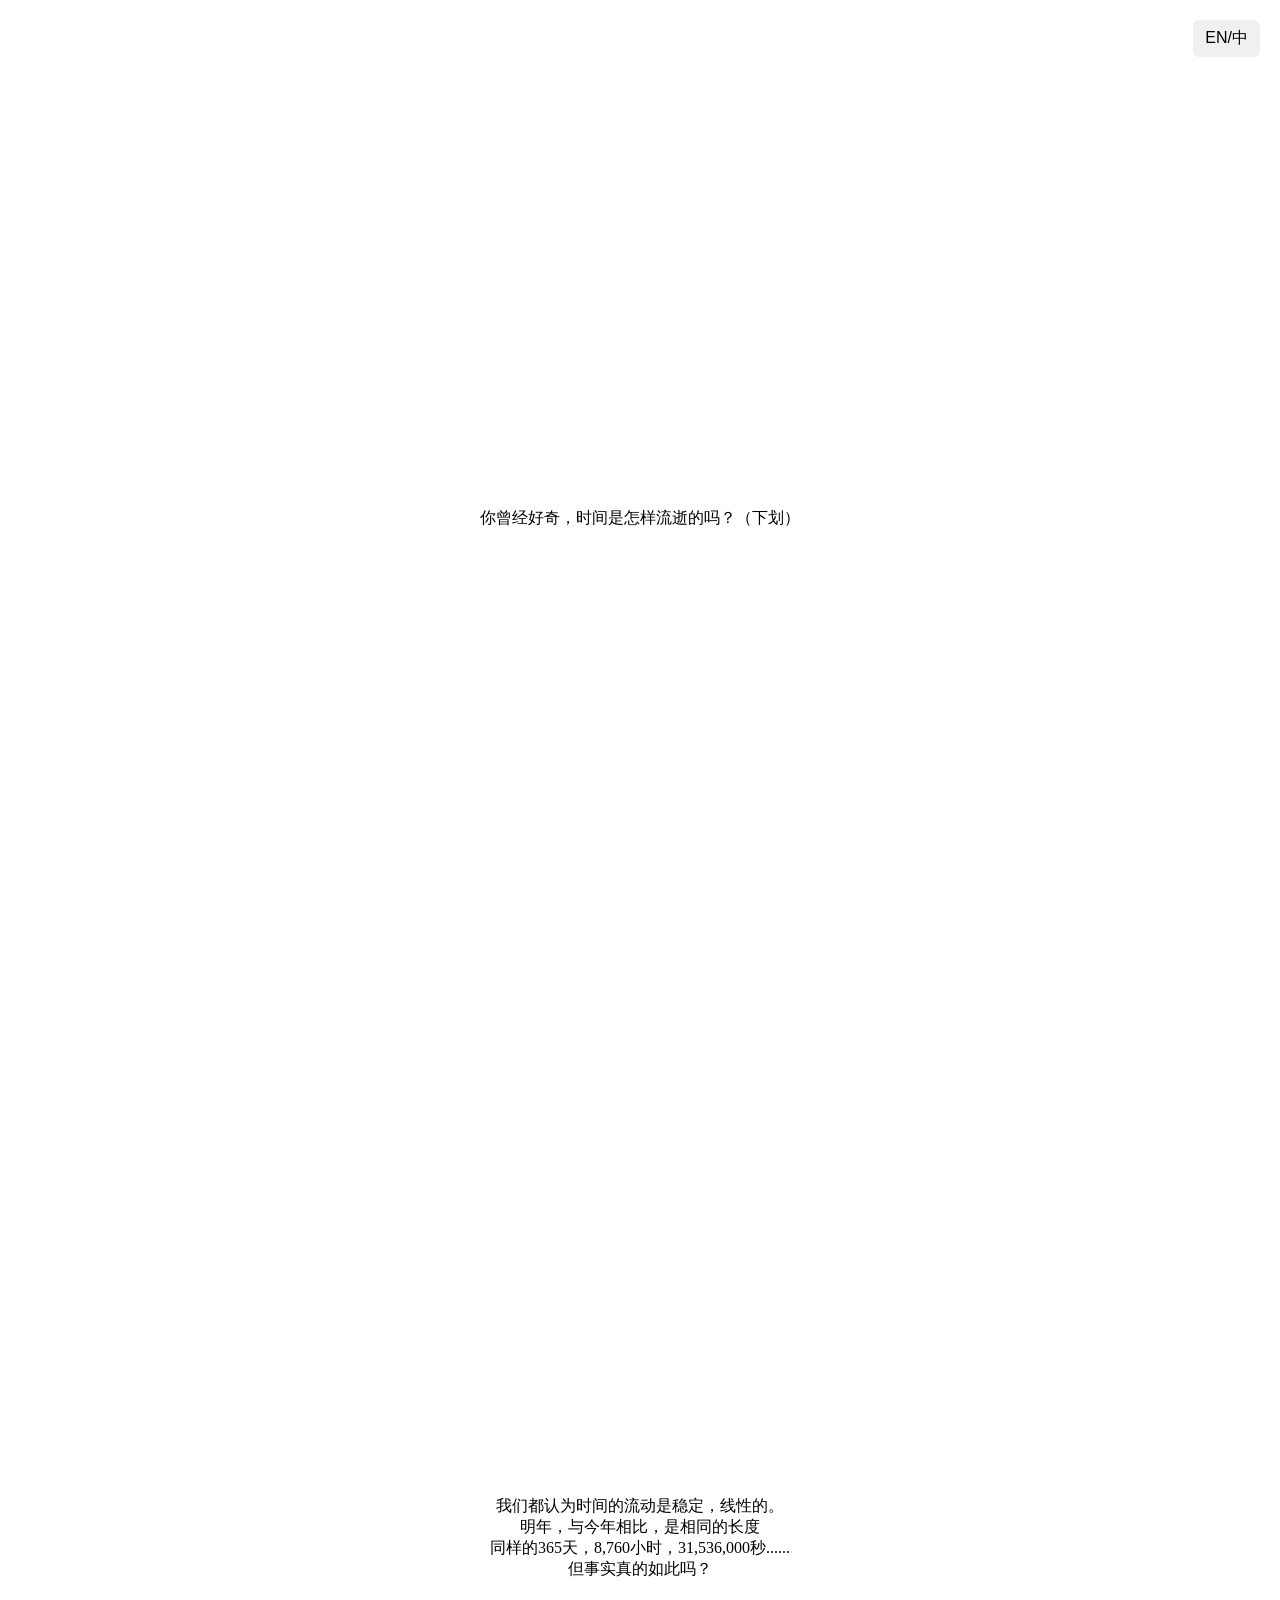
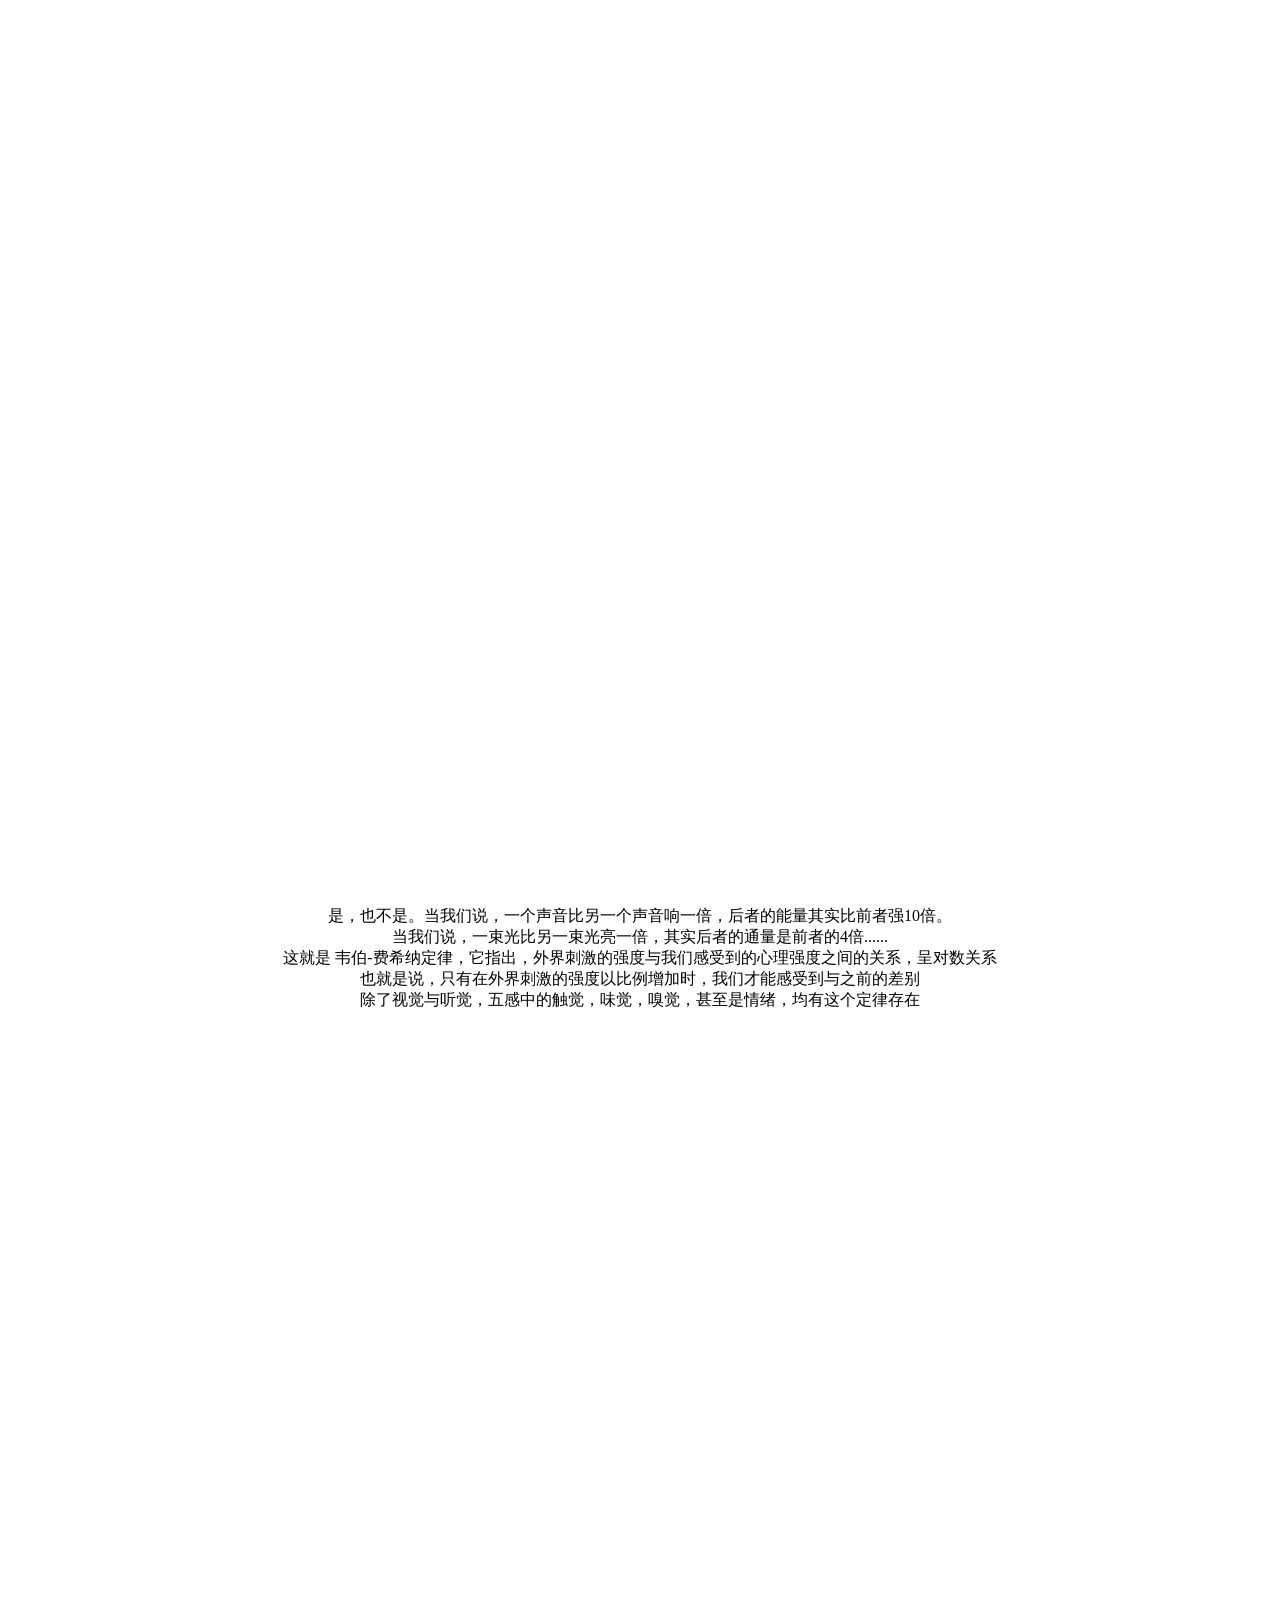
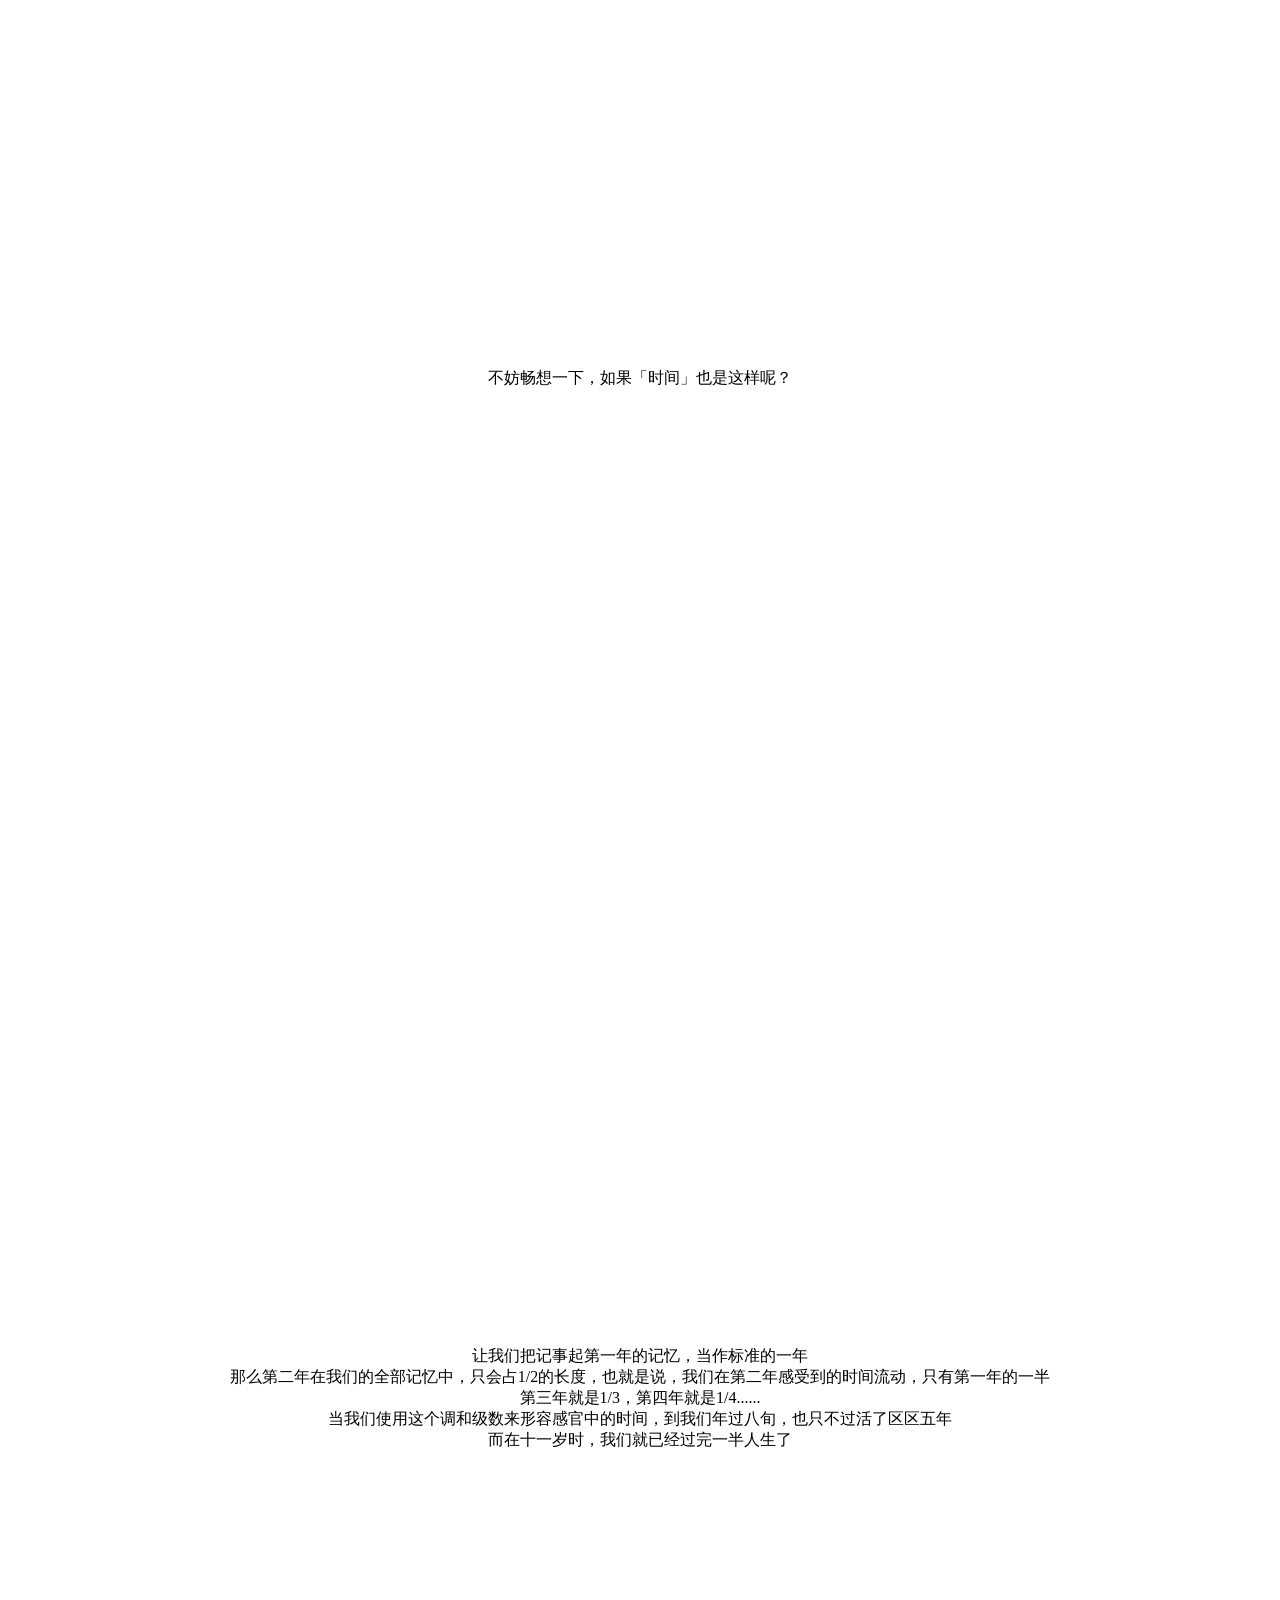
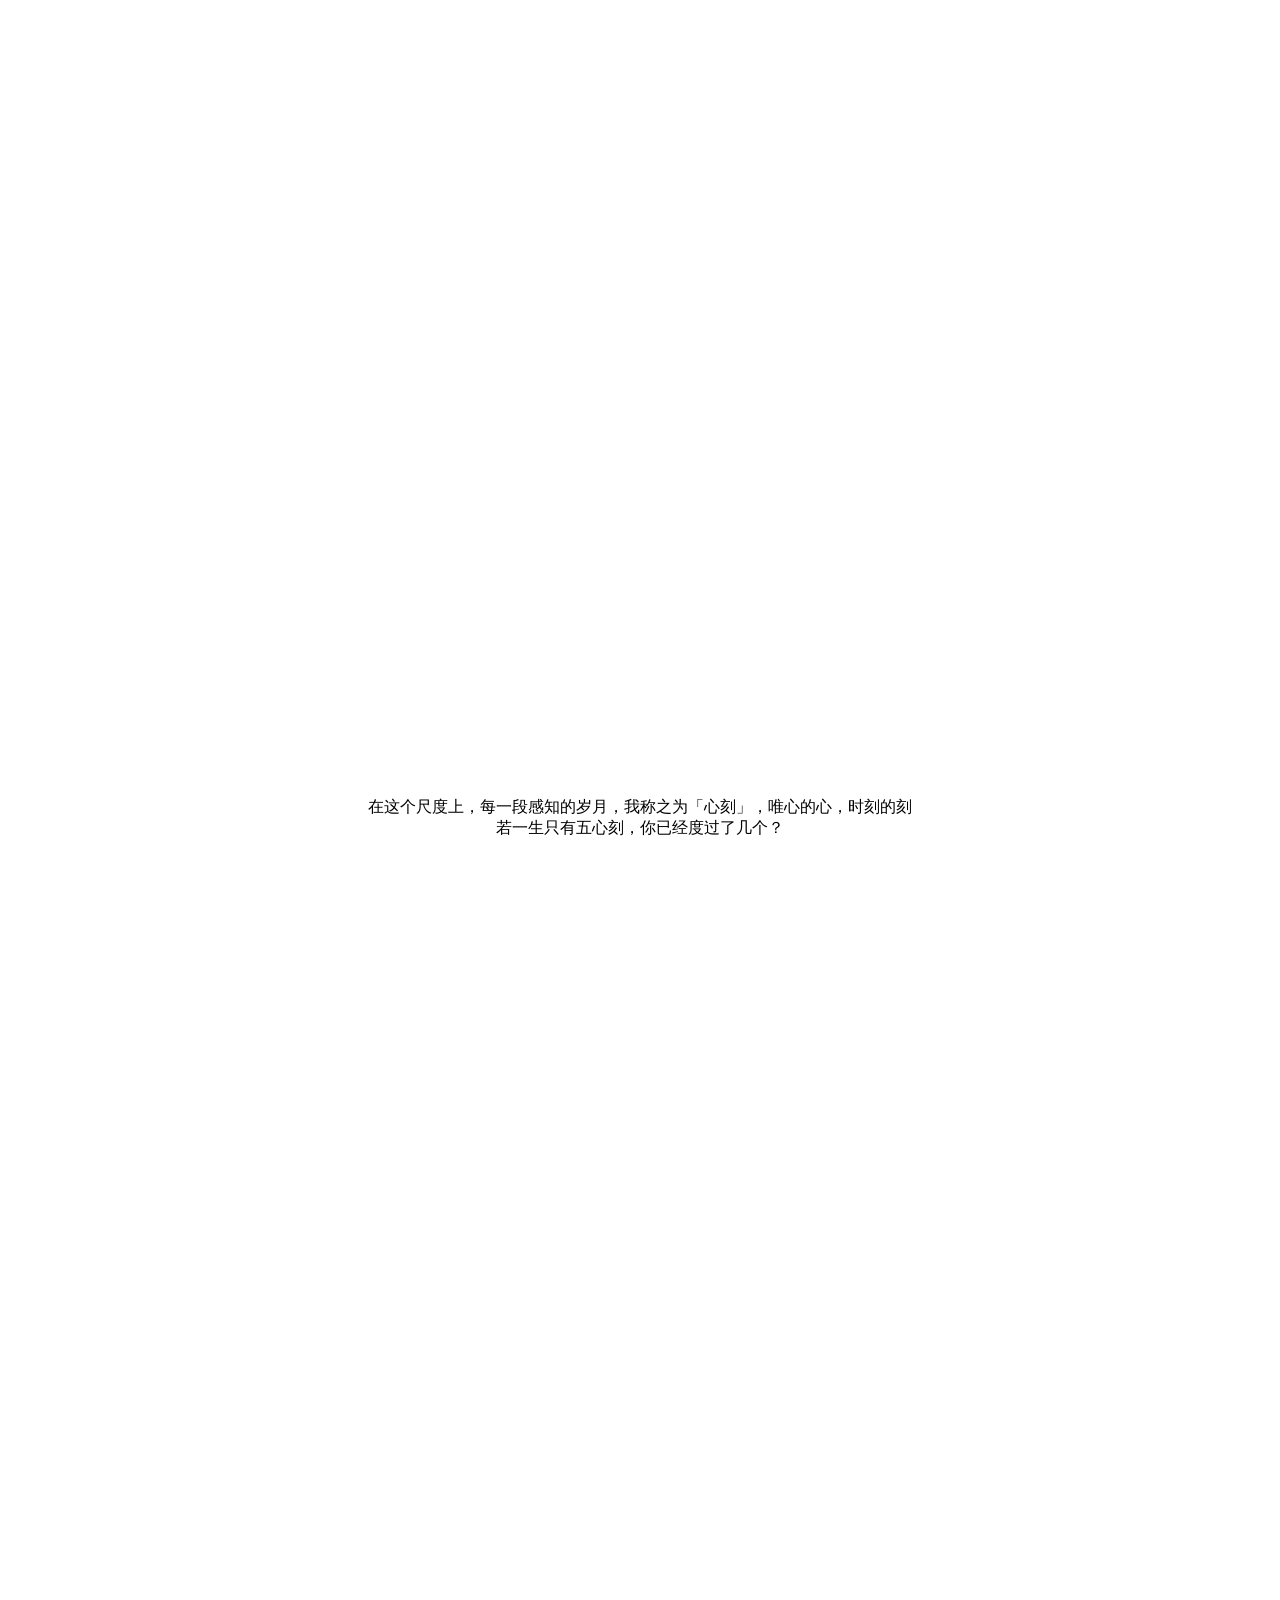
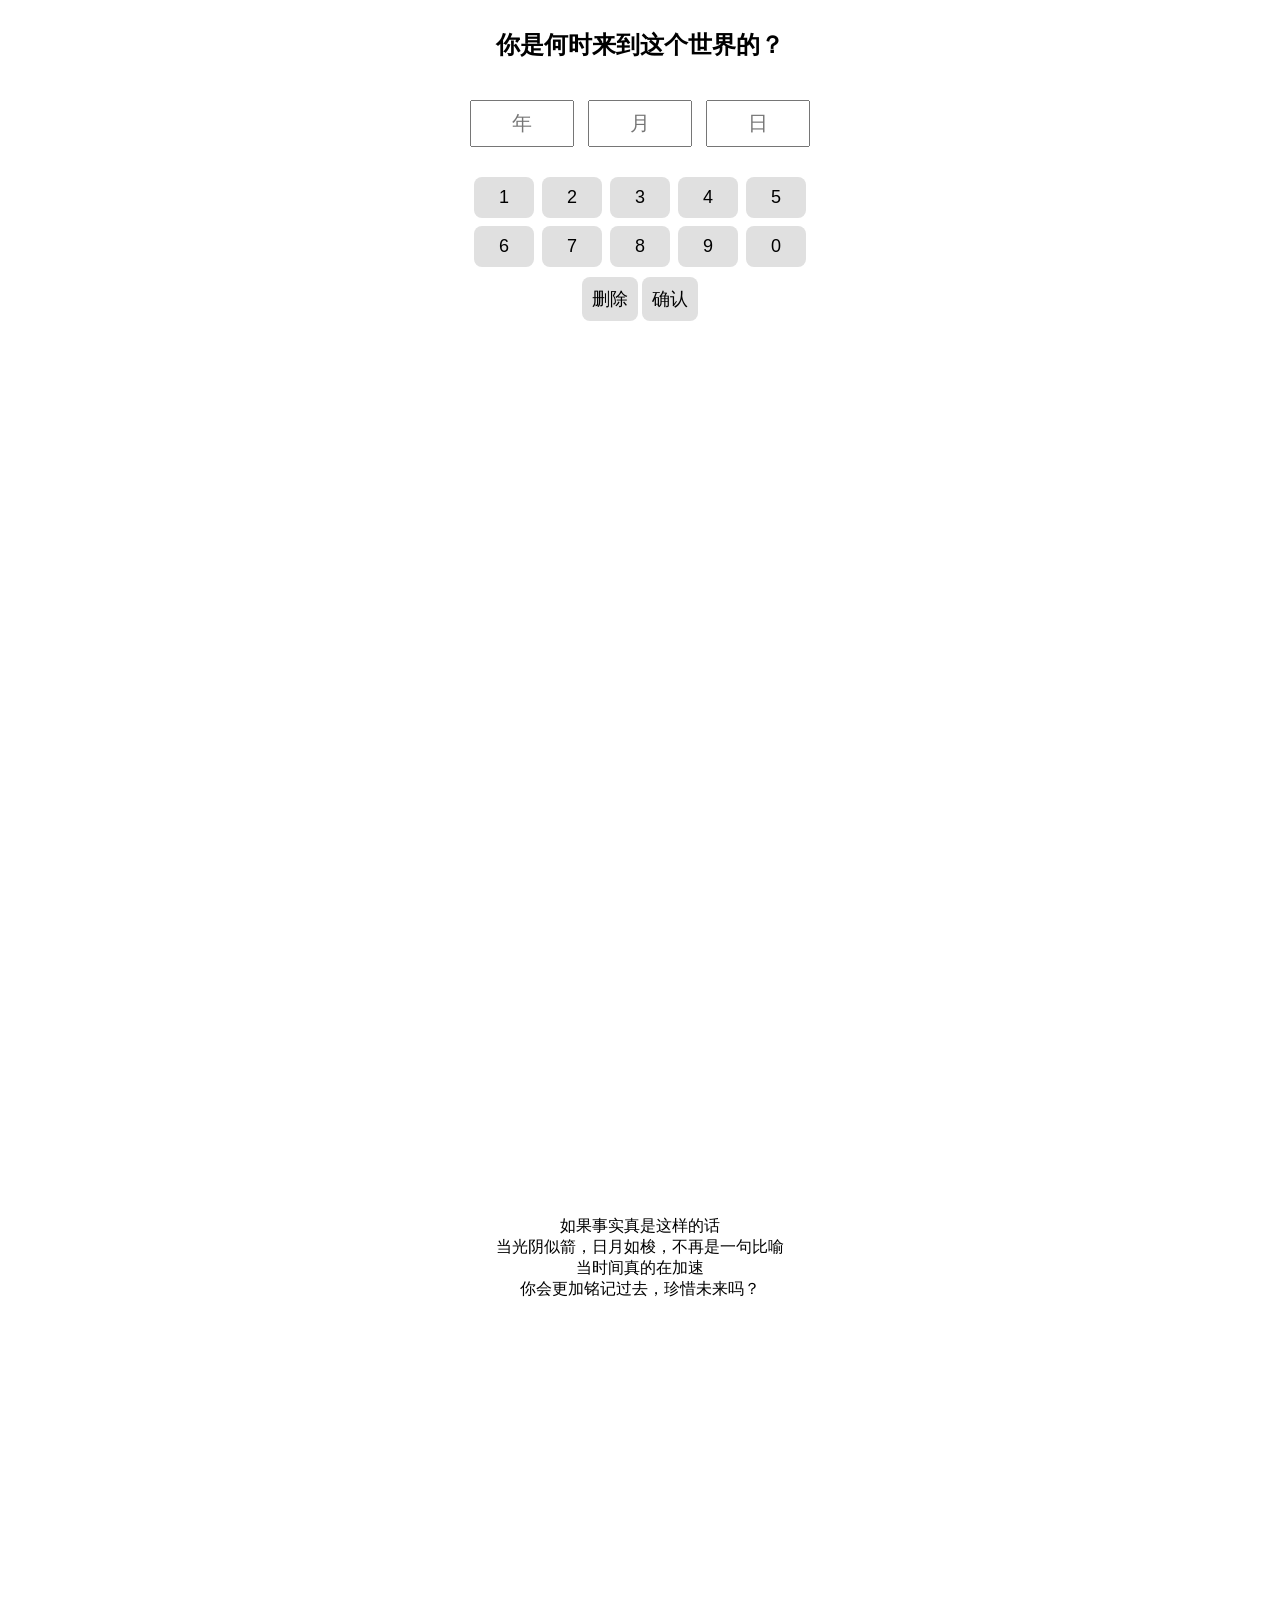
==== commit 31c81d40: "Add files via upload" ====
--- a/index.html
+++ b/index.html
@@ -8,7 +8,7 @@
 </head>
 <body>
     <section class="text-section" id="section1">
-      你曾经好奇，时间是怎样流逝的吗？
+      你曾经好奇，时间是怎样流逝的吗？（下划）
     </section>
     <section class="text-section" id="section2">
         我们都认为时间的流动是稳定，线性的。
